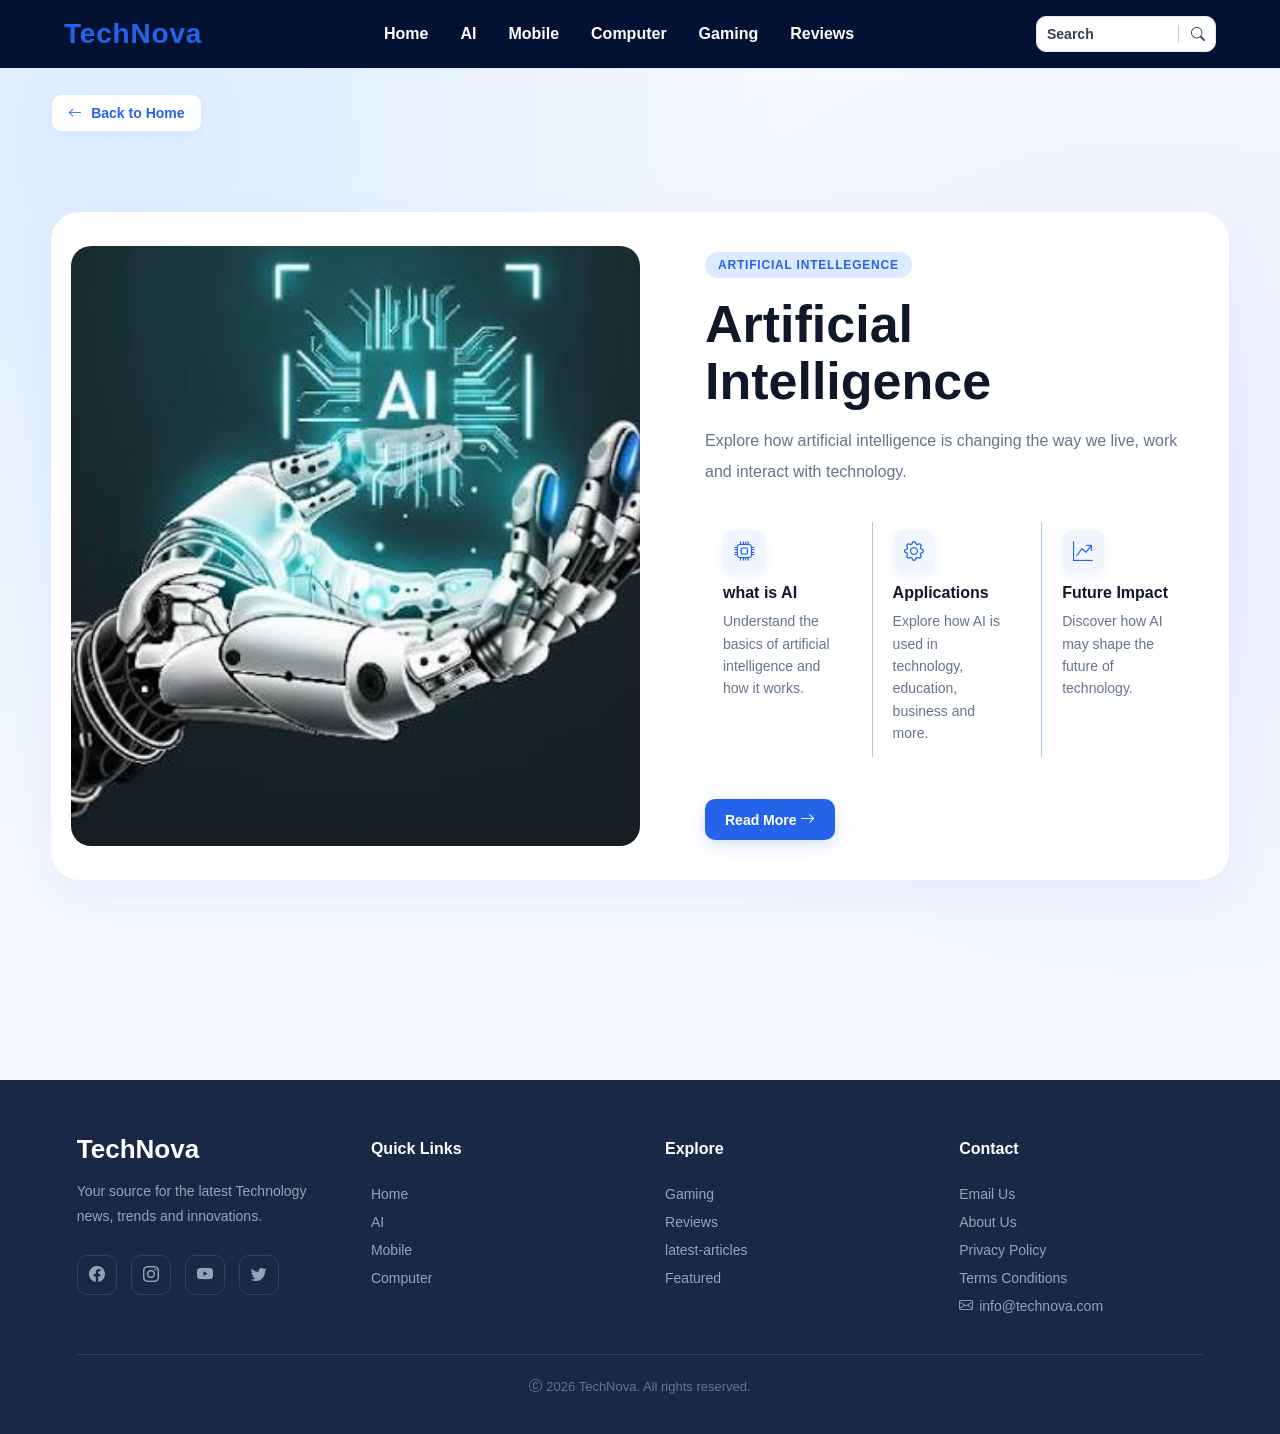
==== ai-details.html @ 4f156329 "update" ====
<!DOCTYPE html>
<html lang='en'>
<head>
    <meta charset='utf-8'>
    <meta name='viewport' content='width=device-width, initial-scale=1'>
    <title>AI TechNova</title>
    <link rel='stylesheet' href='style.css'>
    <link rel="stylesheet" href="ai-details.css">

    <link rel="stylesheet" href="https://cdn.jsdelivr.net/npm/bootstrap-icons@1.11.3/font/bootstrap-icons.min.css">
</head>
<body>

    <header>
        <div class="logo">TechNova</div>
        <nav>
            <a href="index.html">Home</a>
            <a href="ai-details.html">AI</a>
            <a href="mobile-details.html">Mobile</a>
            <a href="computer-details.html">Computer</a>
            <a href="gaming-details.html">Gaming</a>
            <a href="#">Reviews</a>
        </nav>

        <div class="header-actions">
            <button>
                <span class="search-content">
                    Search
                    <span class="search-divider"></span>
                    <i class="bi bi-search"></i>
                </span>
            </button>
            <!-- <button><i class="bi bi-search"></i><span>Search</span></button> -->

        </div>

        
    </header>

    <main>
        <a href="index.html" class="back-home"><i class="bi bi-arrow-left"></i>Back to Home</a>
        <section class="ai-detail">
            <div class="ai-detail-image">
                <img src="images/222.jpg" alt="Artificial Intelligence">

            </div>

            <div class="ai-detail-content">
                <span class="ai-detail-label">ARTIFICIAL INTELLEGENCE</span>
                <h1>Artificial Intelligence</h1>
                <p>
                    Explore how artificial intelligence is changing the way we live, work and interact with technology.
                </p>

                <div class="ai-detail-cards">
                    <!-- کارت اول -->
                    <div class="ai-info-card" data-card="ai">
                        <i class="bi bi-cpu"></i>
                        <h3>what is AI</h3>
                        <p>
                            Understand the basics of artificial intelligence and how it works.
                        </p>

                    </div>

                    <!-- کارت دوم -->
                    <div class="ai-info-card" data-card="applications">
                        <i class="bi bi-gear"></i>
                        <h3>Applications</h3>
                        <p>
                            Explore how AI is used in technology, education, business and more.
                        </p>

                        

                    </div>

                    <!-- کارت سوم -->
                    <div class="ai-info-card" data-card="future">
                        <i class="bi bi-graph-up-arrow"></i>
                        <h3>Future Impact</h3>
                        <p>
                            Discover how AI may shape the future of technology.
                        </p>

                        

                    </div>

                </div>


                <a href="#" class="ai-read-more">Read More <i class="bi bi-arrow-right"></i></a>

            </div>

        </section>

        <!-- اطلاعات عنوان های کوچک -->

                <div class="ai-card-extra-info">
                    <div class="ai-card-extra-content" data-card="ai">
                        <h2>What is AI?</h2>
                        <p>
                             Artificial Intelligence is a technology that allows computers and machines to learn from information, recognize patterns and perform tasks that normally require human intelligence.
                        </p>

                    </div>

                    <div class="ai-card-extra-content" data-card="applications">
                        <h2>Applications</h2>
                        <p>
                              Artificial Intelligence is used in many areas, including smartphones, educations, business, healthcare, transportation and entertainment.
                        </p>

                    </div>

                    <div class="ai-card-extra-content" data-card="future">
                        <h2>Future Impact</h2>
                        <p>
                              Artificial Intelligence may influence the future of technology by improving automation, decision-making, personalization and the way peaple interact with digital systems.
                        </p>

                    </div>

                    

                </div>

        <section class="ai-extra-info">
            <h2>More About Artificial Intelligence</h2>
            <p>
                Artificial Intelligence enables computers to learn from data, recognize patterns and perform tasks that normally requires human intelligence.
            </p>

            <div class="ai-extra-item">
                <h3>AI in Everyday Life</h3>
                <p>
                    Artificial Intelligence is becoming part of everyday life, from smart assistants and recommendation systems to intelligent features in modern devices.
                </p>

            </div>

            <div class="ai-extra-item">
                <h3>How AI Learns</h3>
                <p>
                    AI systems analyze data, identify patterns and improve their results through learning algorithms
                </p>

            </div>

            <div class="ai-extra-item">
                <h3>AI Technology</h3>
                <p>
                    AI is helping modern technologies become smarter, faster and more capable of adapting to users' needs.
                </p>

            </div>

        </section>
    </main>

    <!-- footer  -->
      <footer class="footer">
        <div class="footer-content">
            <div class="footer-about">
                <h3>TechNova</h3>
                <p>
                    Your source for the latest Technology news, trends and innovations.
                </p>

                <div class="footer-socials">
                    <a href="#"><i class="bi bi-facebook"></i></a>
                    <a href="#"><i class="bi bi-instagram"></i></a>
                    <a href="#"><i class="bi bi-youtube"></i></a>
                    <a href="#"><i class="bi bi-twitter"></i></a>

                </div>

            </div>

            <div class="footer-links">
                <h4>Quick Links</h4>
                <a href="#">Home</a>
                <a href="#">AI</a>
                <a href="#">Mobile</a>
                <a href="#">Computer</a>

            </div>

            <div class="footer-links">
                <h4>Explore</h4>
                <a href="#">Gaming</a>
                <a href="#">Reviews</a>
                <a href="#">latest-articles</a>
                <a href="#">Featured</a>

            </div>

            <div class="footer-links">
                <h4>Contact</h4>
                <a href="#">Email Us</a>
                <a href="#">About Us</a>
                <a href="#">Privacy Policy</a>
                <a href="#">Terms Conditions</a>
                <a href="mailto:info@technova.com"><i class="bi bi-envelope"></i>info@technova.com</a>
               
            </div>
            
        </div>

        <div class="footer-bottom">
            <p><i class="bi bi-c-circle"></i>2026 TechNova. All rights reserved.</p>

        </div>
       

      </footer>




    <script src="ai-script.js"></script>
    
</body>
</html>
---- style.css ----
body {
    background: radial-gradient(ellipse at 10% 10%, rgba(191, 219, 254, 0.45), transparent 40%), radial-gradient(ellipse at 90% 35%, rgba(221, 214, 254, 0.35), transparent 40%), #f5f9ff;
}


* {
    margin: 0;
    padding: 0;
    box-sizing: border-box;
}

header {
    width: 100%;
    padding: 16px 5%;
    display: flex;
    align-items: center;
    justify-content: space-between;
    background-color: #031232;
    border-bottom: 1px solid #e2e8f0;
}

.logo {
    font-size: 28px;
    font-weight: 800;
    letter-spacing: 0.8px;
    color: #2563eb;
}

nav {
    display: flex;
    align-items: center;
    gap: 32px;
    
}

nav a {
    text-decoration: none;
    font-size: 16px;
    font-weight: 600;
    color: #334155;
    transition: 0.3s;
    
}

body {
    font-family: Arial, sans-serif;
    
}

.logo {
    color: #2563eb;

}
nav a {
    color: #ffffff;

}
nav a:hover {
    color: #2563eb;

}


.header-actions button {
    width: 180px;
    border: 1px solid #e2e8f0;
    padding: 8px 10px;
    border-radius: 10px;
    background-color: #ffffff;
    color: #334155;
    font-size: 14px;
    font-weight: 600;
    transition: 0.3s;
}

.search-content {
    display: flex;
    align-items: center;
    gap: 12px;
    width: 100%;
    margin-left: auto;
}

.search-divider {
    width: 1px;
    height: 18px;
    background-color: #b0cdf3;
    margin-left: auto;
}


.header-actions button:hover {
    border-color: #2563eb;
    color: #2563eb;
    transform: translateY(-2px);
}
/* section 1 */
.hero {
    width: 100%;
    min-height: 700px;
    margin: 0 auto 60px;
    padding: 60px;
    display: flex;
    align-items: center;
    background-image: url(images/tech.png);
    background-size: cover;
    background-position: center;
    overflow: hidden;
    position:  relative;
    
}

.hero::before {
    content: "";
    position: absolute;
    inset: 0;
    background: rgba(0, 0, 0, 0.1)
}

.hero-content {
    position: relative;
    z-index: 2;
    max-width: 650px;

}

.hero-content h1 {
    color: #ffffff;

}
.hero-content p {
    color: #ffffff;

}
.hero-label {
    color: #0c46e5;
}
.hero-btn {
    color: #ffffff;
}

.hero-content h1 {
    font-size: 56px;
    line-height: 1.1;
    font-weight: 800;
    margin: 18px 0;
    color: #ffffff;
}

.hero-content p {
    max-width: 560px;
    font-size: 18px;
    line-height: 1.7;
    color: #ffffff;
    margin-bottom: 28px;
}

.hero-btn {
    display: inline-block;
    padding: 13px 24px;
    background-color: #2563eb;
    color: #ffffff;
    text-decoration: none;
    border-radius: 8px;
    font-size: 15px;
    font-weight: 600;
    transition: 0.3s;

}

.hero-btn:hover {
    background-color: #1d4ed8;

}

.hero {
    position: relative;
    margin-bottom: 0;

}
.hero-icons {
    position: absolute;
    inset: 0;
    pointer-events: none;
}

.hero-icon {
    position: absolute;
    width: 48px;
    height: 48px;
    display: flex;
    align-items: center;
    justify-content: center;
    border-radius: 50px;
    background-color: rgba(37, 99,235, 0.18);
    border: 1px solid rgba(255, 255,255, 0.35);
    box-shadow: 0 10px 25px rgba(37, 99, 235, 0.25), 0 0 20px rgba(37, 99, 235, 0.25);
    color: #ffffff;
    font-size: 20px;
    opacity: 0;
    transform: scale(0.5);
    transition: 0.4s ease;
}

.icon-label {
    position: absolute;
    top: 100%;
    margin-top: 6px;
    font-size: 12px;
    font-weight: 600;
    color: #ffffff;
    white-space: nowrap;
}

.hero:has(.brain-trigger:hover) .hero-icon {
    opacity: 1;
    transform: scale(1);
}

.hero:has(.brain-trigger:hover) .icon-ai {
    transform: translate(-25px, -20px) scale(1);
}

.hero.hero:has(.brain-trigger:hover) .icon-mobile {
    transform: translate(25px, -15px) scale(1);
}

.hero.hero:has(.brain-trigger:hover) .icon-computer {
    transform: translate(30px, 10px) scale(1);
}

.hero.hero:has(.brain-trigger:hover) .icon-gaming {
    transform: translate(20px, 25px) scale(1);
}

.hero.hero:has(.brain-trigger:hover) .icon-reviews {
    transform: translate(-25px, 20px) scale(1);
}


.icon-ai {
    top: 7%;
    left: 60%;
}
.icon-mobile {
    top: 8%;
    left: 87%;
}

.icon-computer {
    top: 55%;
    left: 89%;
}
.icon-gaming {
    top: 72%;
    left: 76%;
}
.icon-reviews {
    top: 50%;
    left: 60%;
}

.brain-trigger {
    position: absolute;
    width: 300px;
    height: 300px;
    top: 25%;
    left: 65%;
    transform: translate(-50%, -50%);
}
/* 
.brain-lines {
    position: absolute;
    inset: 0;
    pointer-events: none;
    z-index: 10;
}

.line {
    position: absolute;
    height: 0.5px;
    background-color: rgba(125, 211, 252, 0.9);
    transform-origin: left center;
    opacity: 0;
    transition: opacity 0.6s ease, box-shadow 0.6s ease;
    box-shadow: 0 0 4px rgba(125, 211, 252, 0.9), 0 0 10px rgba(37, 99, 235, 0.7);
}

.line-ai {
    top: 175px;
    left: 650px;
    width: 120px; 
    transform: rotate(-25deg) translateX(5px);
    box-shadow: 0 0 4px rgba(125, 211, 252, 0.9), 0 0 10px rgba(37, 99, 235, 0.6);
    background: linear-gradient(90deg, rgba(125, 211, 252, 0.3), rgba(125,211, 252, 1), rgba(125, 211, 252, 0.4));
}



.line-mobile {
    top: 230px;
    left: 700px;
    width: 90px;
    transform: rotate(-5deg);
}

.line-computer {
    top: 300px;
    left: 710px;
    width: 90px;
    transform: rotate(10deg);
}

.line-gaming {
    top: 360px;
    left: 680px;
    width: 90px;
    transform: rotate(25deg);
}

.line-reviews {
    top: 300px;
    left: 620px;
    width: 80px;
    transform: rotate(200deg);
}

.line-mobile, .line-computer, .line-gaming, .line-reviews {
    background-color: rgba(125, 211, 252, 0.9);
    box-shadow: 0 0 4px rgba(125, 211, 252, 0.9), 0 0 10px rgba(37, 99, 235, 0.6);
}

.line-ai::after {
    content: "";
    position: absolute;
    right: 0;
    top: 50%;
    width: 4px;
    height: 4px;
    box-shadow: 0 0 5px #ffffff, 0 0 12px rgba(125, 211, 252, 1);
    border-radius: 50%;
    background-color: #ffffff;
    transform: translateY(-50);
}





.hero:has(.brain-trigger:hover) .line {
    opacity: 1;
    
} */

/* .brain-connections {
    position: absolute;
    inset: 0;
    width: 100%;
    height: 100%;
    pointer-events: none;
    z-index: 9;
}

.connection-ai {
    stroke: #38bdf8;
    stroke-width: 1.5;
    opacity: 1;
    filter: drop-shadow(0 0 4px #38bdf8);
    transition: opacity 0.5s ease;

}


.hero:has(.brain-tigger:hover) .connection-ai {
    opacity: 1;
} */

@media (max-width: 768px) {
    .hero {
        width: 100%;
        min-height: 550px;
        padding: 35px 25px;
    }

    .hero-content h1 {
        font-size: 38px;

    }

    .hero-content p {
        font-size: 16px;
    }
}
/* بخش کارت های خبری */
.latest-articles {
    width: 90%;
    max-width: 1200px;
    margin: 60px auto 0;
    padding: 20px 0 60px;
}

.section-heading {
    text-align: center;
    margin-bottom: 40px;

}

.section-heading span {
    display: inline-block;
    color: #2563eb;
    font-size: 13px;
    font-weight: 700;
    letter-spacing: 2px;
    margin-bottom: 10px;
}

.section-heading h2 {
    font-size: 36px;
    font-weight: 800;
    color: #0f172a;
    margin-bottom: 12px;

}
.section-heading p {
    max-width: 600px;
    margin: 0 auto;
    color: #64748b;
    font-size: 16px;
    line-height: 1.7;
}

.articles-grid {
    display: flex;
    gap: 24px;
    flex-wrap: wrap;
    

}

.article-card {
    flex: 1 1 calc(25% - 18px);
    background: linear-gradient(145deg, #ffffff 15%, #c2d1f8 120%);
    border-radius: 16px;
    overflow: hidden;
    border: 1px solid rgba(219, 234, 254, 0.9);
    box-shadow: 0 6px 20px rgba(37, 99, 235, 0.06);
    transition: all 0.35s ease;
   
}

.article-content {
    padding: 22px;
    min-height: 230px;
    display: flex;
    flex-direction: column;
    justify-content: space-between;
}

.article-card img {
    width: 100%;
    height: 220px;
    object-fit: cover;
    display: block;
    transition: transform 0.4s ease;
}

.article-card:hover img {
    transform: scale(1.04);
}

.article-category {
    display: inline-block;
    width: fit-content;
    padding: 5px 10px;
    background-color: #eff6ff;
    color: #2563eb;
    border-radius: 6px;
    font-size: 12px;
    font-weight: 700;
    margin-bottom: 10px;
}



.article-content h3 {  
    font-size: 20px;
    line-height: 1.4;
    color: #0f172a;
    margin-bottom: 10px;
    min-height: 56px;

}



.article-content p {
    font-size: 14px;
    line-height: 1.7;
    color: #64748b;
    margin-bottom: 18px;
    min-height: 52px;
}

.read-more {
    display: inline-block;
    width: fit-content;
    padding: 11px 20px;
    background-color: #2563eb;
    color: #ffffff;
    text-decoration: none;
    border-radius: 10px;
    font-size: 14px;
    font-weight: 700;
    transition: 0.3s;
    box-shadow: 0 4px 12px rgba(37, 99, 235, 0.18);
   
}

.read-more:hover {
    color: #ffffff;
    background-color: #1d4ed8;
}

.read-more i {
    margin-left: 5px;
    transition: transform 0.3s ease;
}
.read-more:hover i {
    transform: translateX(4px);
}

.article-card:hover {
    transform: translateY(-6px);
    box-shadow: 0 12px 30px rgba(15, 23, 42, 0.08);
}

/* بخش Responcive  */
@media (max-width: 992px) {
    .article-card {
        flex: 1 1 calc(50% - 12px);
    }
}

@media (max-width: 768px) {
    .article-card {
        flex: 1 1 100%;
    }

    .article-content {
        padding: 20px;
    }
    .article-card img {
        height: 180px;
    }

    /* featured */

    
    .featured-image {
        width: 100%;
        height: 220px;
        flex: 0 0 220px;

    }
    .featured-image img {
        width: 100%;
        height: 100%;
        object-fit: cover;
    }
    .featured-content {
        width: 100%;
        flex: 0 0 100%;
        padding: 25px;
        display: block;
        min-height: auto;
        
    }
}

.featured-section {
    width: 90%;
    max-width: 1200px;
    margin: 0 auto;
    padding: 5px 0 60px;
}

.featured-card {
    width: 100%;
    display: flex;
    flex-direction: row;
    align-items: stretch;
    background: linear-gradient(145deg, #ffffff 15%, #c2d1f8 120%);
    border: 1px solid rgba(219, 234, 254, 0.9);
    border-radius: 18px;
    overflow: hidden;
    transition: 0.3s;
    box-shadow: 0 6px 20px rgba(37, 99, 235, 0.06);

}

.featured-category {
    display: inline-block;
    padding: 6px 12px;
    background-color: #eff6ff;
    color: #2563eb;
    border-radius: 6px;
    font-size: 13px;
    font-weight: 700;
    letter-spacing: 0.3px;
    margin-bottom: 4px;
}

.featured-image {
    width: 50%;
}
.featured-card img {
    width: 100%;
    height: 100%;
    object-fit: cover;
    display: block;
}

.featured-content {
    width: 50%;
    padding: 45px;
    display: flex;
    flex-direction: column;
    justify-content: center;
    align-items: flex-start;
}

.featured-content h3 {
    font-size: 32px;
    line-height: 1.4;
    color: #0f172a;
    margin: 16px 0;
    font-weight: 800;
}

.featured-content p {
    font-size: 16px;
    line-height: 1.8;
    color: #64748b;
    margin-bottom: 28px;

}

.featured-btn {
    display: inline-block;
    padding: 12px 22px;
    background-color: #2563eb;
    color: #ffffff;
    text-decoration: none;
    border-radius: 8px;
    font-size: 14px;
    font-weight: 700;
    transition: 0.3s;
}

.featured-btn:hover {
    background-color: #1d4ed8;
    transform: translateY(-2px);
}



.featured-image {
    width: 50%;

}

.featured-image img {
    width: 100%;
    height: 100%;
    object-fit: cover;
    display: block;
    border-radius: 0;
    transition: 0.4s;
}

.featured-card:hover  .featured-image img {
    transform: scale(1.03);
}

.featured-card {
    transition: 0.3s;
}

.featured-card:hover {
    transform: translateY(-5px);
    box-shadow: 0 12px 30px rgba(15, 23, 42, 0.08);
}

/* Reviews */
.reviews-section {
    width: 90%;
    max-width: 1200px;
    margin: 0 auto;
    padding: 5px 0 60px;
}

.reviews-card {
    display: flex;
    gap: 24px;
    align-items: stretch;
}

.review-card {
    flex: 1;
    background: linear-gradient(145deg, #ffffff 15%, #c2d1f8 120%);
    border: 1px solid #e2e8f0;
    border-radius: 16px;
    overflow: hidden;
    transition: 0.3s;
}

.review-image {
    width: 100%;
    height: 220px;
    overflow: hidden;
}

.review-card img {
    width: 100%;
    height: 100%;
    object-fit: cover;
    display: block;
    transition: transform 0.4s ease;
}

.review-content {
    padding: 22px;
    height: 320px;
    display: flex;
    flex-direction: column;
    position: relative;
}

.review-category {
    display: inline-block;
    width: fit-content;
    padding: 5px 10px;
    background-color: #eff6ff;
    color: #2563eb;
    border-radius: 6px;
    font-size: 12px;
    font-weight: 700;
    margin-bottom: 12px;
}

.review-content h3 {
    font-size: 22px;
    line-height: 1.4;
    color: #0f172a;
    margin-bottom: 14px;
    font-weight: 800;
}

.review-content p {
    font-size: 14px;
    line-height: 1.7;
    color: #64748b;
    margin-bottom: 20px;
}

.review-btn {
    display: inline-block;
    width: fit-content;
    padding: 11px 20px;
    background-color: #2563eb;
    color: #ffffff;
    text-decoration: none;
    border-radius: 10px;
    font-size: 14px;
    font-weight: 700;
    transition: 0.3s;
    box-shadow: 0 4px 12px rgba(37, 99, 235, 0.18);
    position: absolute;
    bottom: 10px;
    left: 22px;
}

.review-card:hover {
    transform: translateY(-6px);
    box-shadow: 0 12px 30px rgba(15, 23, 42, 0.08);
}

.review-card:hover img {
    transform: scale(1.08);
}

.review-btn:hover {
    background-color: #1d4ed8;
    transform: translateY(-2px);
    box-shadow: 0 6px 16px rgba(37, 99, 235, 0.25);
}

.review-btn i {
    margin-left: 8px;
}

.review-rating {
    display: flex;
    align-items: center;
    gap: 5px;
    position: absolute;
    bottom: 75px;
    left: 22px;
}

.review-rating i {
    color: #f59e0b;
    font-size: 16px;
}

.review-rating span {
    margin-left: 8px;
    color: #64748b;
    font-size: 14px;
    font-weight: 600;
}

/* Newsletter */
.newsletter-section {
    width: 90%;
    max-width: 1200px;
    margin: 0 auto;
    padding: 70px 40px;
    border-top: 2px solid #bfdbfe;
    position: relative;
    overflow: hidden;
    
    
}



.newsletter-content {
    background-color: #eef4ff;
    border: 1px solid #e2e8f0;
    border-radius: 18px;
    padding: 50px 40px;
    text-align: center;
    border: 1px solid #dbe7f7;
    box-shadow: 0 10px 30px rgba(37, 99, 235, 0.10);
    position: relative;
}


.newsletter-label {
    display: inline-block;
    color: #2563eb;
    font-size: 13px;
    font-weight: 700;
    letter-spacing: 1.5px;
    margin-bottom: 10px;
}

.newsletter-content h2 {
    font-size: 36px;
    line-height: 1.3;
    font-weight: 800;
    color: #0f172a;
    margin-bottom: 14px;
}

.newsletter-content p {
    max-width: 600px;
    margin: 0 auto;
    color: #64748b;
    font-size: 16px;
    line-height: 1.7;
}

.newsletter-form {
    display: flex;
    justify-content: center;
    align-items: center;
    gap: 12px;
    margin-top: 28px;
}

.newsletter-form input {
    width: 360px;
    padding: 13px 16px;
    border: 1px solid #cbd5e1;
    border-radius: 8px;
    color: #0f172a;
    font-size: 14px;
    outline: none;
}

.newsletter-form button {
    padding: 13px 22px;
    border: none;
    border-radius: 10px;
    background-color: #2563eb;
    color: #fff;
    font-size: 14px;
    font-weight: 700;
    cursor: pointer;
    transition: 0.3s;

}

.newsletter-form button:hover {
    background-color: #1d4ed8;
    transform: translateY(-2px);
}

.newsletter-form input:focus {
    border-color: #2563eb;
    box-shadow: 0 0 0 3px rgba(37, 99, 235, 0.1);
    outline: none;
}

.newsletter-content > i {
    font-size: 28px;
    color: #2563eb;
    transition: 0.3s;
    
}

.newsletter-icon {
    width: 52px;
    height: 52px;
    display: flex;
    align-items: center;
    justify-content: center;
    border-radius: 50%;
    background-color: #dbeafe;
    margin: 0 auto;
    transform: translateY(-6px);
    box-shadow: 0 6px 15px rgba(37, 99, 235, 0.12);
}

.newsletter-icon:hover {
    transform: translateY(-6px) scale(1.06);
}

.newsletter-icon i {
    font-size: 22px;
    color: #2563eb;
}




/* footer  */
.footer {
    width: 100%;
    background-color: #1a2848;
    color: #fff;
    padding: 60px 6% 40px;
    margin-top: 20px;
}

.footer-content {
    max-width: 1200px;
    margin: 0 auto;
    display: flex;
    justify-content: space-between;
    gap: 50px;
    
}

.footer-about {
    max-width: 380px;
    

}

.footer-about h3 {
    font-size: 26px;
    font-weight: 700;
    color: #fff;
    margin-bottom: 14px;
    margin-top: -6px;
}

.footer-about p {
    font-size: 14px;
    line-height: 1.8;
    color: #94a3b8;
}

.footer-links h4 {
    font-size: 16px;
    font-weight: 700;
    color: #fff;
    margin-bottom: 16px;
}

.footer-links {
    display: flex;
    flex-direction: column;
    gap: 12px;
}

.footer-links a {
    color: #94a3b8;
    text-decoration: none;
    font-size: 14px;
    transition: 0.3s;
}

.footer-links a:hover {
    color: #2563eb;
}

.footer-bottom {
    margin-top: 40px;
    padding-top: 24px;
    border-top: 1px solid #334155;
    text-align: center;
}

.footer-bottom p {
    font-size: 13px;
    color: #64748b;
}

.footer-bottom i {
    margin-right: 4px;
    font-size: 13px;
}

.footer-content > div {
    flex: 1;
}

.footer {
    margin-top: 20px;
}

.footer-socials {
    display: flex;
    gap: 14px;
    margin-top: 26px;
}

.footer-socials a {
    width: 40px;
    height: 40px;
    display: flex;
    align-items: center;
    justify-content: center;
    border: 1px solid #334155;
    border-radius: 10px;
    color: #94a3b8;
    text-decoration: none;
    transition: 0.3s;
}

.footer-socials a:hover {
    background-color: #2563eb;
    border-color: #2563eb;
    color: #fff;
    transform: translateY(-2px);
}

.footer-links a i {
    margin-right: 6px;
}
---- ai-details.css ----
body {
    background-color: #f5f9ff;
}

.ai-detail {
    width: 92%;
    max-width: 1200px;
    margin: 60px auto;
    padding: 20px;
    display: flex;
    align-items: center;
    gap: 55px;
    background-color: #ffffff;
    border-radius: 28px;
    box-shadow: 0 15px 40px rgba(37, 99, 235, 0.08);
}

.ai-detail-image {
    width: 50%;
    height: 600px;
    overflow: hidden;
    border-radius: 20px;
    opacity: 0;
    transform: translateX(-30px);
    transition: opacity 0.8s ease, transform 0.8s ease;
}

.ai-detail-image.show {
    opacity: 1;
    transform: translateX(0);
}

.ai-detail-content.show {
    opacity: 1;
    transform: translateX(0);
}

.ai-detail-image img {
    width: 100%;
    height: 100%;
    object-fit: cover;
    display: block;
    transition: transform 0.5s ease;
}

.ai-detail-image:hover img {
    transform: scale(1.06);
    filter: brightness(1.03);
}

.ai-detail-content {
    flex: 1;
    padding: 20px 10px;
    opacity: 0;
    transform: translateX(30px);
    transition: opacity 0.8s ease, transform 0.8s ease;
}

.ai-detail-label {
    display: inline-block;
    padding: 6px 13px;
    border-radius: 20px;
    background-color: #dbeafe;
    color: #2563eb;
    font-size: 12px;
    font-weight: 700;
    letter-spacing: 0.8px;
}

.ai-detail-label:hover {
    background-color: #dbeafe;
    transform: translateY(-2px);
}

.ai-detail-content h1 {
    margin-top: 18px;
    margin-bottom: 16px;
    font-size: 52px;
    line-height: 1.1;
    font-weight: 800;
    color: #0f172a;
}

.ai-detail-content > p {
    max-width: 560px;
    margin-bottom: 35px;
    font-size: 16px;
    line-height: 1.9;
    color: #64748b;
}

.ai-detail-cards {
    display: flex;
    gap: 12px;
    margin-bottom: 32px;
}
/* بخش اطلاعات  عنوان های کوچک */
.ai-card-extra-info {
    width: 92%;
    max-width: 1200px;
    margin: 30px auto 40px;
    padding: 30px;
    box-sizing: border-box;
    background-color: #ffffff;
    border-radius: 18px;
    box-shadow: 0 10px 30px rgba(37, 99, 235, 0.08);
    display: none;
    
}

.ai-card-extra-info.show {
    display: block;
}
.ai-card-extra-content h2 {
    margin-bottom: 15px;
    font-size: 26px;
    color: #0f172a;
}

.ai-card-extra-content p {
    font-size: 15px;
    line-height: 1.8;
    color: #64748b;
}

/* برای نشان دادن محتوا */
.ai-card-extra-content {
    max-height: 0;
    opacity: 0;
    overflow: hidden;
    margin-top: 0;
    transition: max-height 0.6s ease, opacity 0.4s ease, margin-top 0.5s ease;
    

}

.ai-card-extra-content.show {
    max-height: 300px;
    opacity: 1;
    margin-top: 10px;
}


.ai-info-card {
    flex: 1;
    padding: 8px 18px 12px;
    transition: transform 0.3s ease;
      
}

/* .ai-card-details {
    display: none;
    
}

.ai-card-details.show {
    display: block;
} */

.ai-info-card:hover {
    transform: translateY(-3px);
}

.ai-info-card + .ai-info-card {
    border-left: 1px solid #abc8ef;
    padding-left: 20px;
}

.ai-info-card i {
    display: flex;
    align-items: center;
    justify-content: center;
    width: 42px;
    height: 42px;
    margin-bottom: 12px;
    border-radius: 10px;
    background-color: #eff6ff;
    box-shadow: 0 4px 10px rgba(37, 99, 235, 0.08);
    font-size: 20px;
    color: #2563eb;
}

.ai-info-card:hover i {
    transform: translateY(-3px);
}

.ai-info-card h3 {
    margin-bottom: 8px;
    font-size: 16px;
    font-weight: 700;
    color: #0f172a;
}

.ai-info-card:hover h3 {
    color: #2563eb;

}

.ai-info-card p {
    font-size: 14px;
    line-height: 1.6;
    color: #64748b;
}

.ai-read-more {
    display: inline-block;
    align-items: center;
    gap: 8px;
    margin-top: 10px;
    padding: 12px 20px;
    border-radius: 10px;
    background-color: #2563eb;
    box-shadow: 0 6px 16px rgba(37, 99, 235, 0.18);
    color: #ffffff;
    text-decoration: none;
    font-size: 14px;
    font-weight: 600;
    transition:  transform 0.3s ease;
    white-space: nowrap;
}

.ai-read-more i {
    font-size: 15px;
    transition: transform 0.3s ease;
}

.ai-read-more:hover {
    background-color: #1d4ed8;
    transform: translateY(-2px);
}


.ai-read-more:hover i {
    transform: translateX(4px);
}



ai-read-more.clicked {
    transform: scale(0.96);
}

.ai-extra-info {
    width: 92%;
    max-width: 1200px;
    box-sizing: border-box;
    margin: 30px auto 60px;
    padding: 40px;
    background-color: #ffffff;
    border-radius: 20px;
    box-shadow: 0 10px 30px rgba(37, 99, 235, 0.08);
    max-height: 0;
    opacity: 0;
    overflow: hidden;
    transition: max-height 0.6s ease, opacity 0.4s ease;
    
}



.ai-extra-item {
    margin-top: 24px;
    padding-top: 25px;
    border-top: 1px solid #e2e8f0;
    opacity: 0;
    transform: translateY(15px);
    transition: opacity 0.5s ease, transform 0.5s ease;
}

.ai-extra-item.show {
    opacity: 1;
    transform: translateY(0);
}

.ai-extra-item h3 {
    margin-bottom: 10px;
    font-size: 18px;
    font-weight: 700;
    color: #0f172a;
}

.ai-extra-item p {
    margin: 0;
    font-size: 14px;
    line-height: 1.7;
    color: #64748b;
}

.ai-extra-info h2 {
    margin-bottom: 14px;
    font-size: 28px;
    font-weight: 750;
    color: #0f172a;
}


.ai-extra-info p {
    max-width: 720px;
    font-size: 15px;
    line-height: 1.8;
    color: #64748b;
}

.ai-extra-info.show {
    max-height: 500px;
    opacity: 1;
    width: 92%;
}


/* گزینه برگشت */
.back-home {
    display: inline-flex;
    align-items: center;
    justify-content: center;
    gap: 9px;
    margin: 25px 4% 20px;
    padding: 10px 16px;
    color: #2563eb;
    background-color: #ffffff;
    border: 1px solid #dbeafe;
    border-radius: 10px;
    text-decoration: none;
    font-size: 14px;
    font-weight: 600;
    box-shadow: 0 3px 10px rgba(37, 99, 235, 0.05);
    transition: background-color 0.3s ease, color 0.3s ease, border-color 0.3s ease, box-shadow 0.3s, transform 0.3s ease;
}

.back-home:hover {
    color: #1d4ed8;
    background-color: #eff6ff;
    border-color: #bfdbfe;
    box-shadow: 0 5px 14px rgba(37, 99, 235, 0.12);
    transform: translateX(-3px);
}
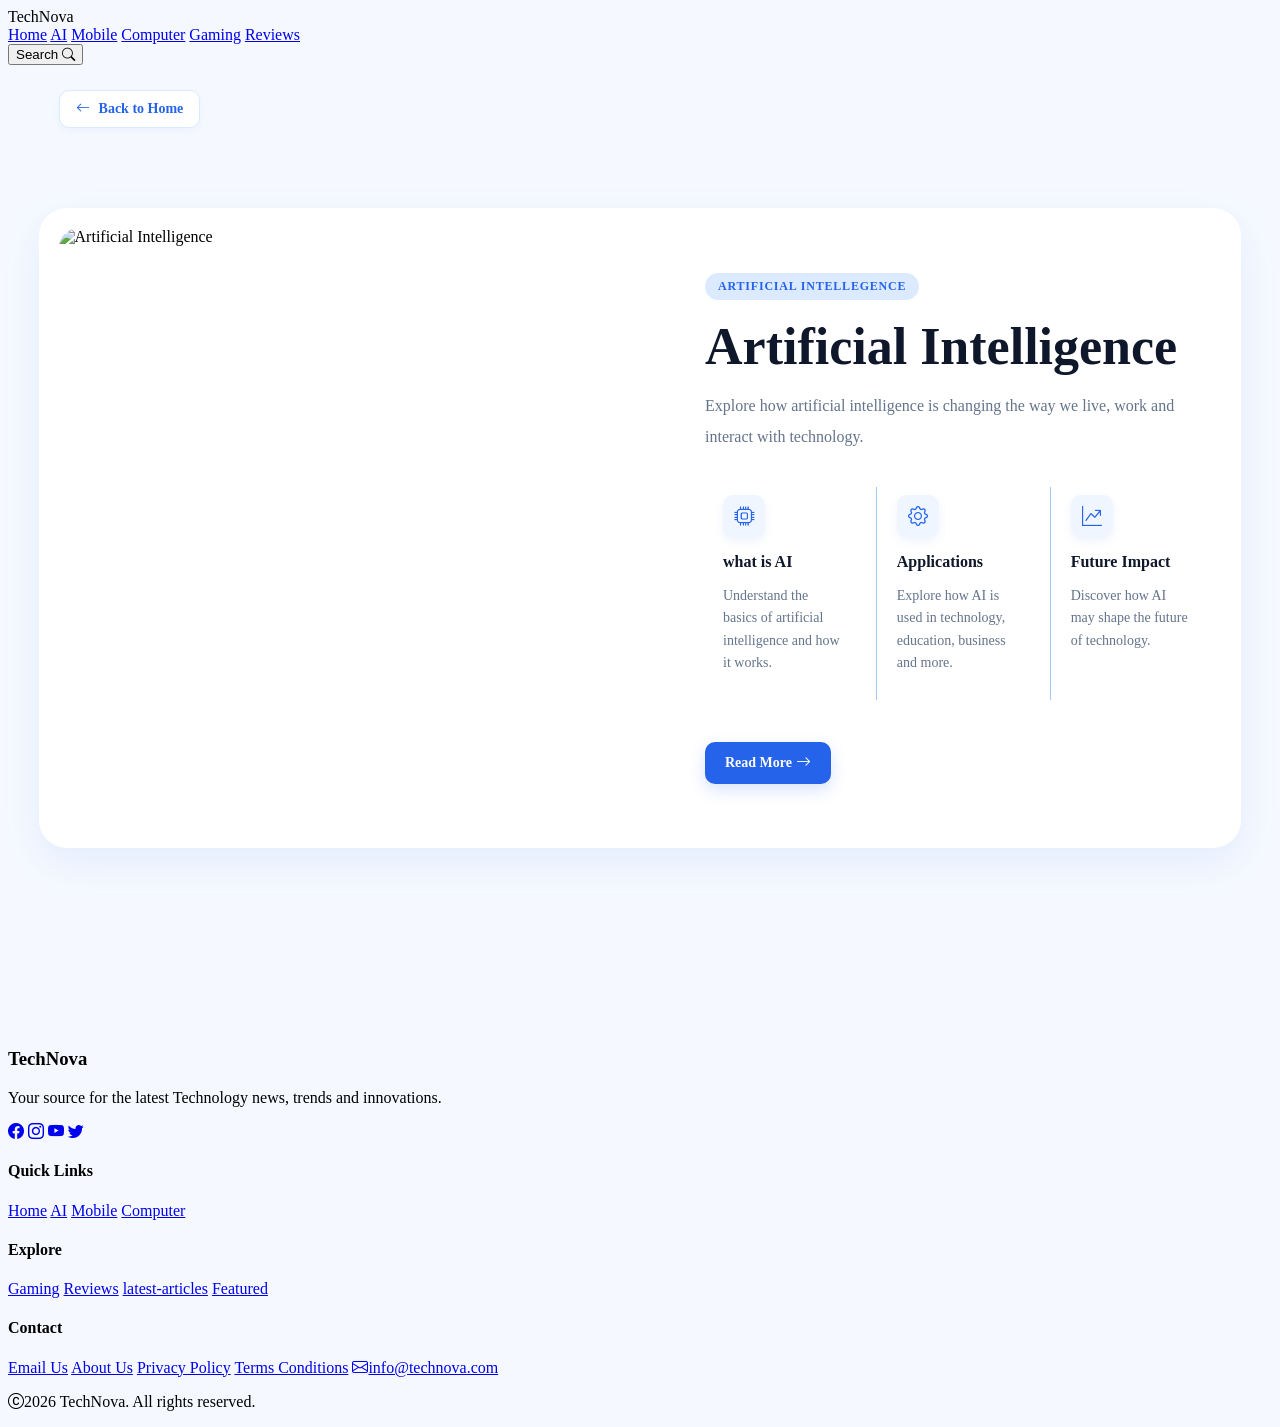
==== commit f10c69e5: "update" ====
--- a/ai-details.html
+++ b/ai-details.html
@@ -4,8 +4,8 @@
     <meta charset='utf-8'>
     <meta name='viewport' content='width=device-width, initial-scale=1'>
     <title>AI TechNova</title>
-    <link rel='stylesheet' href='style.css'>
-    <link rel="stylesheet" href="ai-details.css">
+    <link rel='stylesheet' href='css/style.css'>
+    <link rel="stylesheet" href="css/ai-details.css">
 
     <link rel="stylesheet" href="https://cdn.jsdelivr.net/npm/bootstrap-icons@1.11.3/font/bootstrap-icons.min.css">
 </head>
@@ -41,7 +41,7 @@
         <a href="index.html" class="back-home"><i class="bi bi-arrow-left"></i>Back to Home</a>
         <section class="ai-detail">
             <div class="ai-detail-image">
-                <img src="images/222.jpg" alt="Artificial Intelligence">
+                <img src="images/ai/222.jpg" alt="Artificial Intelligence">
 
             </div>
 
@@ -220,7 +220,7 @@
 
 
 
-    <script src="ai-script.js"></script>
+    <script src="js/ai-script.js"></script>
     
 </body>
 </html>
--- a/css/ai-details.css
+++ b/css/ai-details.css
@@ -0,0 +1,338 @@
+body {
+    background-color: #f5f9ff;
+}
+
+.ai-detail {
+    width: 92%;
+    max-width: 1200px;
+    margin: 60px auto;
+    padding: 20px;
+    display: flex;
+    align-items: center;
+    gap: 55px;
+    background-color: #ffffff;
+    border-radius: 28px;
+    box-shadow: 0 15px 40px rgba(37, 99, 235, 0.08);
+}
+
+.ai-detail-image {
+    width: 50%;
+    height: 600px;
+    overflow: hidden;
+    border-radius: 20px;
+    opacity: 0;
+    transform: translateX(-30px);
+    transition: opacity 0.8s ease, transform 0.8s ease;
+}
+
+.ai-detail-image.show {
+    opacity: 1;
+    transform: translateX(0);
+}
+
+.ai-detail-content.show {
+    opacity: 1;
+    transform: translateX(0);
+}
+
+.ai-detail-image img {
+    width: 100%;
+    height: 100%;
+    object-fit: cover;
+    display: block;
+    transition: transform 0.5s ease;
+}
+
+.ai-detail-image:hover img {
+    transform: scale(1.06);
+    filter: brightness(1.03);
+}
+
+.ai-detail-content {
+    flex: 1;
+    padding: 20px 10px;
+    opacity: 0;
+    transform: translateX(30px);
+    transition: opacity 0.8s ease, transform 0.8s ease;
+}
+
+.ai-detail-label {
+    display: inline-block;
+    padding: 6px 13px;
+    border-radius: 20px;
+    background-color: #dbeafe;
+    color: #2563eb;
+    font-size: 12px;
+    font-weight: 700;
+    letter-spacing: 0.8px;
+}
+
+.ai-detail-label:hover {
+    background-color: #dbeafe;
+    transform: translateY(-2px);
+}
+
+.ai-detail-content h1 {
+    margin-top: 18px;
+    margin-bottom: 16px;
+    font-size: 52px;
+    line-height: 1.1;
+    font-weight: 800;
+    color: #0f172a;
+}
+
+.ai-detail-content > p {
+    max-width: 560px;
+    margin-bottom: 35px;
+    font-size: 16px;
+    line-height: 1.9;
+    color: #64748b;
+}
+
+.ai-detail-cards {
+    display: flex;
+    gap: 12px;
+    margin-bottom: 32px;
+}
+/* بخش اطلاعات  عنوان های کوچک */
+.ai-card-extra-info {
+    width: 92%;
+    max-width: 1200px;
+    margin: 30px auto 40px;
+    padding: 30px;
+    box-sizing: border-box;
+    background-color: #ffffff;
+    border-radius: 18px;
+    box-shadow: 0 10px 30px rgba(37, 99, 235, 0.08);
+    display: none;
+    
+}
+
+.ai-card-extra-info.show {
+    display: block;
+}
+.ai-card-extra-content h2 {
+    margin-bottom: 15px;
+    font-size: 26px;
+    color: #0f172a;
+}
+
+.ai-card-extra-content p {
+    font-size: 15px;
+    line-height: 1.8;
+    color: #64748b;
+}
+
+/* برای نشان دادن محتوا */
+.ai-card-extra-content {
+    max-height: 0;
+    opacity: 0;
+    overflow: hidden;
+    margin-top: 0;
+    transition: max-height 0.6s ease, opacity 0.4s ease, margin-top 0.5s ease;
+    
+
+}
+
+.ai-card-extra-content.show {
+    max-height: 300px;
+    opacity: 1;
+    margin-top: 10px;
+}
+
+
+.ai-info-card {
+    flex: 1;
+    padding: 8px 18px 12px;
+    transition: transform 0.3s ease;
+      
+}
+
+/* .ai-card-details {
+    display: none;
+    
+}
+
+.ai-card-details.show {
+    display: block;
+} */
+
+.ai-info-card:hover {
+    transform: translateY(-3px);
+}
+
+.ai-info-card + .ai-info-card {
+    border-left: 1px solid #abc8ef;
+    padding-left: 20px;
+}
+
+.ai-info-card i {
+    display: flex;
+    align-items: center;
+    justify-content: center;
+    width: 42px;
+    height: 42px;
+    margin-bottom: 12px;
+    border-radius: 10px;
+    background-color: #eff6ff;
+    box-shadow: 0 4px 10px rgba(37, 99, 235, 0.08);
+    font-size: 20px;
+    color: #2563eb;
+}
+
+.ai-info-card:hover i {
+    transform: translateY(-3px);
+}
+
+.ai-info-card h3 {
+    margin-bottom: 8px;
+    font-size: 16px;
+    font-weight: 700;
+    color: #0f172a;
+}
+
+.ai-info-card:hover h3 {
+    color: #2563eb;
+
+}
+
+.ai-info-card p {
+    font-size: 14px;
+    line-height: 1.6;
+    color: #64748b;
+}
+
+.ai-read-more {
+    display: inline-block;
+    align-items: center;
+    gap: 8px;
+    margin-top: 10px;
+    padding: 12px 20px;
+    border-radius: 10px;
+    background-color: #2563eb;
+    box-shadow: 0 6px 16px rgba(37, 99, 235, 0.18);
+    color: #ffffff;
+    text-decoration: none;
+    font-size: 14px;
+    font-weight: 600;
+    transition:  transform 0.3s ease;
+    white-space: nowrap;
+}
+
+.ai-read-more i {
+    font-size: 15px;
+    transition: transform 0.3s ease;
+}
+
+.ai-read-more:hover {
+    background-color: #1d4ed8;
+    transform: translateY(-2px);
+}
+
+
+.ai-read-more:hover i {
+    transform: translateX(4px);
+}
+
+
+
+ai-read-more.clicked {
+    transform: scale(0.96);
+}
+
+.ai-extra-info {
+    width: 92%;
+    max-width: 1200px;
+    box-sizing: border-box;
+    margin: 30px auto 60px;
+    padding: 40px;
+    background-color: #ffffff;
+    border-radius: 20px;
+    box-shadow: 0 10px 30px rgba(37, 99, 235, 0.08);
+    max-height: 0;
+    opacity: 0;
+    overflow: hidden;
+    transition: max-height 0.6s ease, opacity 0.4s ease;
+    
+}
+
+
+
+.ai-extra-item {
+    margin-top: 24px;
+    padding-top: 25px;
+    border-top: 1px solid #e2e8f0;
+    opacity: 0;
+    transform: translateY(15px);
+    transition: opacity 0.5s ease, transform 0.5s ease;
+}
+
+.ai-extra-item.show {
+    opacity: 1;
+    transform: translateY(0);
+}
+
+.ai-extra-item h3 {
+    margin-bottom: 10px;
+    font-size: 18px;
+    font-weight: 700;
+    color: #0f172a;
+}
+
+.ai-extra-item p {
+    margin: 0;
+    font-size: 14px;
+    line-height: 1.7;
+    color: #64748b;
+}
+
+.ai-extra-info h2 {
+    margin-bottom: 14px;
+    font-size: 28px;
+    font-weight: 750;
+    color: #0f172a;
+}
+
+
+.ai-extra-info p {
+    max-width: 720px;
+    font-size: 15px;
+    line-height: 1.8;
+    color: #64748b;
+}
+
+.ai-extra-info.show {
+    max-height: 500px;
+    opacity: 1;
+    width: 92%;
+}
+
+
+/* گزینه برگشت */
+.back-home {
+    display: inline-flex;
+    align-items: center;
+    justify-content: center;
+    gap: 9px;
+    margin: 25px 4% 20px;
+    padding: 10px 16px;
+    color: #2563eb;
+    background-color: #ffffff;
+    border: 1px solid #dbeafe;
+    border-radius: 10px;
+    text-decoration: none;
+    font-size: 14px;
+    font-weight: 600;
+    box-shadow: 0 3px 10px rgba(37, 99, 235, 0.05);
+    transition: background-color 0.3s ease, color 0.3s ease, border-color 0.3s ease, box-shadow 0.3s, transform 0.3s ease;
+}
+
+.back-home:hover {
+    color: #1d4ed8;
+    background-color: #eff6ff;
+    border-color: #bfdbfe;
+    box-shadow: 0 5px 14px rgba(37, 99, 235, 0.12);
+    transform: translateX(-3px);
+}
+
+
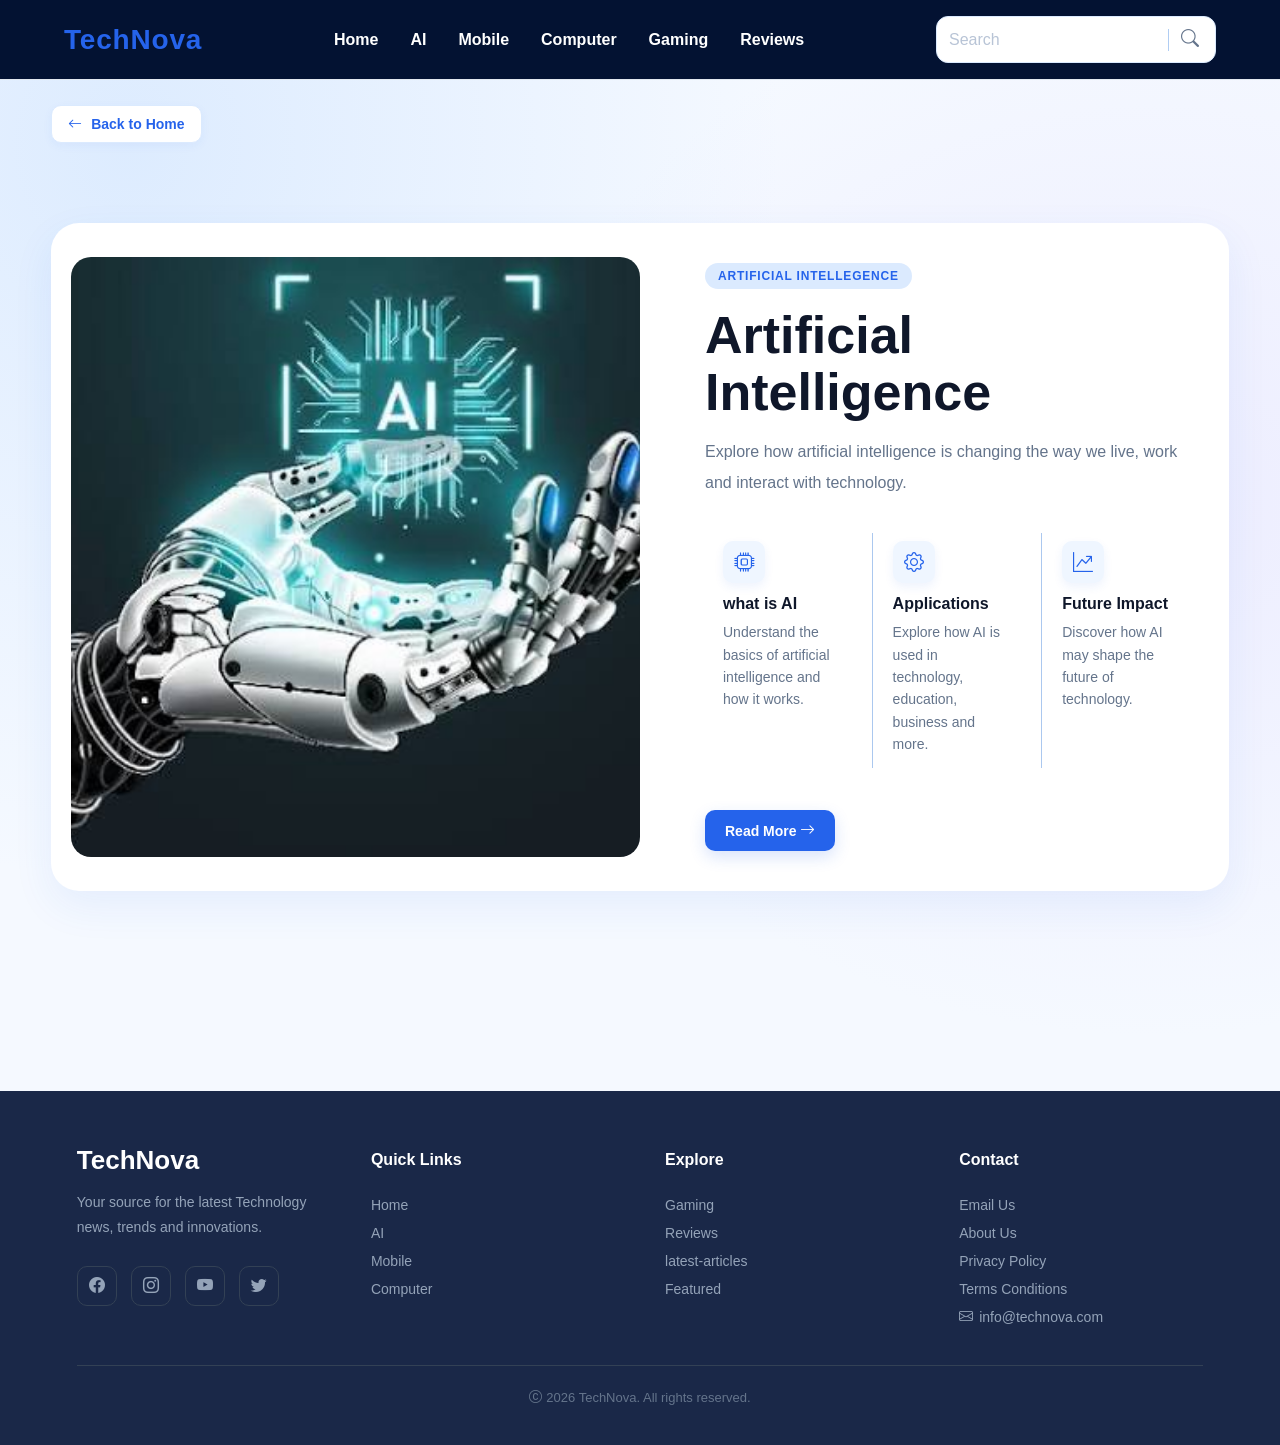
==== commit 368cb89e: "update" ====
--- a/ai-details.html
+++ b/ai-details.html
@@ -23,15 +23,17 @@
         </nav>
 
         <div class="header-actions">
-            <button>
-                <span class="search-content">
-                    Search
-                    <span class="search-divider"></span>
+            <div class="search-content">
+                <input type="search" id="searchInput" placeholder="Search" aria-label="Search technology">
+                <span class="search-divider"></span>
+                <button id="searchToggle" type="button" aria-label="Start search">
                     <i class="bi bi-search"></i>
-                </span>
-            </button>
-            <!-- <button><i class="bi bi-search"></i><span>Search</span></button> -->
-
+
+                </button>
+
+            </div>
+            <div id="searchResults"></div>
+            
         </div>
 
         
@@ -221,6 +223,7 @@
 
 
     <script src="js/ai-script.js"></script>
+    <script src="js/search.js"></script>
     
 </body>
 </html>
--- a/css/style.css
+++ b/css/style.css
@@ -0,0 +1,1124 @@
+body {
+    background: radial-gradient(ellipse at 10% 10%, rgba(191, 219, 254, 0.45), transparent 40%), radial-gradient(ellipse at 90% 35%, rgba(221, 214, 254, 0.35), transparent 40%), #f5f9ff;
+}
+
+
+* {
+    margin: 0;
+    padding: 0;
+    box-sizing: border-box;
+}
+
+header {
+    width: 100%;
+    padding: 16px 5%;
+    display: flex;
+    align-items: center;
+    justify-content: space-between;
+    background-color: #031232;
+    border-bottom: 1px solid #e2e8f0;
+}
+
+.logo {
+    font-size: 28px;
+    font-weight: 800;
+    letter-spacing: 0.8px;
+    color: #2563eb;
+}
+
+nav {
+    display: flex;
+    align-items: center;
+    gap: 32px;
+    
+}
+
+nav a {
+    text-decoration: none;
+    font-size: 16px;
+    font-weight: 600;
+    color: #334155;
+    transition: 0.3s;
+    
+}
+
+body {
+    font-family: Arial, sans-serif;
+    
+}
+
+.logo {
+    color: #2563eb;
+
+}
+nav a {
+    color: #ffffff;
+
+}
+nav a:hover {
+    color: #2563eb;
+
+}
+
+
+.header-actions button {
+    display: flex;
+    align-items: center;
+    justify-content: center;
+    width: auto;
+    border: none;
+    background: transparent;
+    cursor: pointer;
+    padding: 4px;
+    margin: 0;
+    flex-shrink: 0;
+    border-radius: 10px;
+    /* background-color: #ffffff; */
+    color: #334155;
+    font-size: 18px;
+    /* font-weight: 600;
+    transition: 0.3s; */
+}
+
+.search-content {
+    display: flex;
+    align-items: center;
+    gap: 0;
+    width: 100%;
+    
+}
+
+.search-content input {
+    flex: 1;
+    width: 0;
+    min-width: 0;
+    border: none;
+    outline: none;
+    background: transparent;
+    color: #1e293b;
+    margin: 0;
+    
+    font-size: 16px;
+}
+
+.search-content input::placeholder {
+    color: #b8c4d6;
+}
+
+.search-content button {
+    display: flex;
+    align-items: center;
+    justify-content: center;
+    width: auto;
+    border: none;
+    background: transparent;
+    color: #64748b;
+    cursor: pointer;
+    padding: 4px;
+    margin: 0;
+    flex-shrink: 0;
+    font-size: 18px;
+}
+
+.search-divider {
+    display: block;
+    width: 1px;
+    height: 22px;
+    background-color: #b0cdf3;
+    margin: 0 8px;
+    
+    flex-shrink: 0;
+}
+
+.header-actions {
+    width: 280px;
+    background: #ffffff;
+    border: 1px solid #dbeafe;
+    border-radius: 12px;
+    padding: 8px 12px;
+    box-sizing: border-box;
+
+}
+
+.search-content input {
+    color: #1e293b;
+}
+
+
+
+.header-actions button:hover {
+    border-color: #2563eb;
+    color: #2563eb;
+    transform: translateY(-2px);
+}
+/* section 1 */
+.hero {
+    width: 100%;
+    min-height: 700px;
+    margin: 0 auto 60px;
+    padding: 60px;
+    display: flex;
+    align-items: center;
+    background-image: url(../images/tech.png);
+    background-size: cover;
+    background-position: center;
+    overflow: hidden;
+    position:  relative;
+    
+}
+
+.hero::before {
+    content: "";
+    position: absolute;
+    inset: 0;
+    background: rgba(0, 0, 0, 0.1)
+}
+
+.hero-content {
+    position: relative;
+    z-index: 2;
+    max-width: 650px;
+
+}
+
+.hero-content h1 {
+    color: #ffffff;
+
+}
+.hero-content p {
+    color: #ffffff;
+
+}
+.hero-label {
+    color: #0c46e5;
+}
+.hero-btn {
+    color: #ffffff;
+}
+
+.hero-content h1 {
+    font-size: 56px;
+    line-height: 1.1;
+    font-weight: 800;
+    margin: 18px 0;
+    color: #ffffff;
+}
+
+.hero-content p {
+    max-width: 560px;
+    font-size: 18px;
+    line-height: 1.7;
+    color: #ffffff;
+    margin-bottom: 28px;
+}
+
+.hero-btn {
+    display: inline-block;
+    padding: 13px 24px;
+    background-color: #2563eb;
+    color: #ffffff;
+    text-decoration: none;
+    border-radius: 8px;
+    font-size: 15px;
+    font-weight: 600;
+    transition: 0.3s;
+
+}
+
+.hero-btn:hover {
+    background-color: #1d4ed8;
+
+}
+
+.hero {
+    position: relative;
+    margin-bottom: 0;
+
+}
+.hero-icons {
+    position: absolute;
+    inset: 0;
+    pointer-events: none;
+}
+
+.hero-icon {
+    position: absolute;
+    width: 48px;
+    height: 48px;
+    display: flex;
+    align-items: center;
+    justify-content: center;
+    border-radius: 50px;
+    background-color: rgba(37, 99,235, 0.18);
+    border: 1px solid rgba(255, 255,255, 0.35);
+    box-shadow: 0 10px 25px rgba(37, 99, 235, 0.25), 0 0 20px rgba(37, 99, 235, 0.25);
+    color: #ffffff;
+    font-size: 20px;
+    opacity: 0;
+    transform: scale(0.5);
+    transition: 0.4s ease;
+}
+
+.icon-label {
+    position: absolute;
+    top: 100%;
+    margin-top: 6px;
+    font-size: 12px;
+    font-weight: 600;
+    color: #ffffff;
+    white-space: nowrap;
+}
+
+.hero:has(.brain-trigger:hover) .hero-icon {
+    opacity: 1;
+    transform: scale(1);
+}
+
+.hero:has(.brain-trigger:hover) .icon-ai {
+    transform: translate(-25px, -20px) scale(1);
+}
+
+.hero.hero:has(.brain-trigger:hover) .icon-mobile {
+    transform: translate(25px, -15px) scale(1);
+}
+
+.hero.hero:has(.brain-trigger:hover) .icon-computer {
+    transform: translate(30px, 10px) scale(1);
+}
+
+.hero.hero:has(.brain-trigger:hover) .icon-gaming {
+    transform: translate(20px, 25px) scale(1);
+}
+
+.hero.hero:has(.brain-trigger:hover) .icon-reviews {
+    transform: translate(-25px, 20px) scale(1);
+}
+
+
+.icon-ai {
+    top: 7%;
+    left: 60%;
+}
+.icon-mobile {
+    top: 8%;
+    left: 87%;
+}
+
+.icon-computer {
+    top: 55%;
+    left: 89%;
+}
+.icon-gaming {
+    top: 72%;
+    left: 76%;
+}
+.icon-reviews {
+    top: 50%;
+    left: 60%;
+}
+
+.brain-trigger {
+    position: absolute;
+    width: 300px;
+    height: 300px;
+    top: 25%;
+    left: 65%;
+    transform: translate(-50%, -50%);
+}
+/* 
+.brain-lines {
+    position: absolute;
+    inset: 0;
+    pointer-events: none;
+    z-index: 10;
+}
+
+.line {
+    position: absolute;
+    height: 0.5px;
+    background-color: rgba(125, 211, 252, 0.9);
+    transform-origin: left center;
+    opacity: 0;
+    transition: opacity 0.6s ease, box-shadow 0.6s ease;
+    box-shadow: 0 0 4px rgba(125, 211, 252, 0.9), 0 0 10px rgba(37, 99, 235, 0.7);
+}
+
+.line-ai {
+    top: 175px;
+    left: 650px;
+    width: 120px; 
+    transform: rotate(-25deg) translateX(5px);
+    box-shadow: 0 0 4px rgba(125, 211, 252, 0.9), 0 0 10px rgba(37, 99, 235, 0.6);
+    background: linear-gradient(90deg, rgba(125, 211, 252, 0.3), rgba(125,211, 252, 1), rgba(125, 211, 252, 0.4));
+}
+
+
+
+.line-mobile {
+    top: 230px;
+    left: 700px;
+    width: 90px;
+    transform: rotate(-5deg);
+}
+
+.line-computer {
+    top: 300px;
+    left: 710px;
+    width: 90px;
+    transform: rotate(10deg);
+}
+
+.line-gaming {
+    top: 360px;
+    left: 680px;
+    width: 90px;
+    transform: rotate(25deg);
+}
+
+.line-reviews {
+    top: 300px;
+    left: 620px;
+    width: 80px;
+    transform: rotate(200deg);
+}
+
+.line-mobile, .line-computer, .line-gaming, .line-reviews {
+    background-color: rgba(125, 211, 252, 0.9);
+    box-shadow: 0 0 4px rgba(125, 211, 252, 0.9), 0 0 10px rgba(37, 99, 235, 0.6);
+}
+
+.line-ai::after {
+    content: "";
+    position: absolute;
+    right: 0;
+    top: 50%;
+    width: 4px;
+    height: 4px;
+    box-shadow: 0 0 5px #ffffff, 0 0 12px rgba(125, 211, 252, 1);
+    border-radius: 50%;
+    background-color: #ffffff;
+    transform: translateY(-50);
+}
+
+
+
+
+
+.hero:has(.brain-trigger:hover) .line {
+    opacity: 1;
+    
+} */
+
+/* .brain-connections {
+    position: absolute;
+    inset: 0;
+    width: 100%;
+    height: 100%;
+    pointer-events: none;
+    z-index: 9;
+}
+
+.connection-ai {
+    stroke: #38bdf8;
+    stroke-width: 1.5;
+    opacity: 1;
+    filter: drop-shadow(0 0 4px #38bdf8);
+    transition: opacity 0.5s ease;
+
+}
+
+
+.hero:has(.brain-tigger:hover) .connection-ai {
+    opacity: 1;
+} */
+
+@media (max-width: 768px) {
+    .hero {
+        width: 100%;
+        min-height: 550px;
+        padding: 35px 25px;
+    }
+
+    .hero-content h1 {
+        font-size: 38px;
+
+    }
+
+    .hero-content p {
+        font-size: 16px;
+    }
+}
+/* بخش کارت های خبری */
+.latest-articles {
+    width: 90%;
+    max-width: 1200px;
+    margin: 60px auto 0;
+    padding: 20px 0 60px;
+}
+
+.section-heading {
+    text-align: center;
+    margin-bottom: 40px;
+
+}
+
+.section-heading span {
+    display: inline-block;
+    color: #2563eb;
+    font-size: 13px;
+    font-weight: 700;
+    letter-spacing: 2px;
+    margin-bottom: 10px;
+}
+
+.section-heading h2 {
+    font-size: 36px;
+    font-weight: 800;
+    color: #0f172a;
+    margin-bottom: 12px;
+
+}
+.section-heading p {
+    max-width: 600px;
+    margin: 0 auto;
+    color: #64748b;
+    font-size: 16px;
+    line-height: 1.7;
+}
+
+.articles-grid {
+    display: flex;
+    gap: 24px;
+    flex-wrap: wrap;
+    
+
+}
+
+.article-card {
+    flex: 1 1 calc(25% - 18px);
+    background: linear-gradient(145deg, #ffffff 15%, #c2d1f8 120%);
+    border-radius: 16px;
+    overflow: hidden;
+    border: 1px solid rgba(219, 234, 254, 0.9);
+    box-shadow: 0 6px 20px rgba(37, 99, 235, 0.06);
+    transition: all 0.35s ease;
+   
+}
+
+.article-content {
+    padding: 22px;
+    min-height: 230px;
+    display: flex;
+    flex-direction: column;
+    justify-content: space-between;
+}
+
+.article-card img {
+    width: 100%;
+    height: 220px;
+    object-fit: cover;
+    display: block;
+    transition: transform 0.4s ease;
+}
+
+.article-card:hover img {
+    transform: scale(1.04);
+}
+
+.article-category {
+    display: inline-block;
+    width: fit-content;
+    padding: 5px 10px;
+    background-color: #eff6ff;
+    color: #2563eb;
+    border-radius: 6px;
+    font-size: 12px;
+    font-weight: 700;
+    margin-bottom: 10px;
+}
+
+
+
+.article-content h3 {  
+    font-size: 20px;
+    line-height: 1.4;
+    color: #0f172a;
+    margin-bottom: 10px;
+    min-height: 56px;
+
+}
+
+
+
+.article-content p {
+    font-size: 14px;
+    line-height: 1.7;
+    color: #64748b;
+    margin-bottom: 18px;
+    min-height: 52px;
+}
+
+.read-more {
+    display: inline-block;
+    width: fit-content;
+    padding: 11px 20px;
+    background-color: #2563eb;
+    color: #ffffff;
+    text-decoration: none;
+    border-radius: 10px;
+    font-size: 14px;
+    font-weight: 700;
+    transition: 0.3s;
+    box-shadow: 0 4px 12px rgba(37, 99, 235, 0.18);
+   
+}
+
+.read-more:hover {
+    color: #ffffff;
+    background-color: #1d4ed8;
+}
+
+.read-more i {
+    margin-left: 5px;
+    transition: transform 0.3s ease;
+}
+.read-more:hover i {
+    transform: translateX(4px);
+}
+
+.article-card:hover {
+    transform: translateY(-6px);
+    box-shadow: 0 12px 30px rgba(15, 23, 42, 0.08);
+}
+
+/* بخش Responcive  */
+@media (max-width: 992px) {
+    .article-card {
+        flex: 1 1 calc(50% - 12px);
+    }
+}
+
+@media (max-width: 768px) {
+    .article-card {
+        flex: 1 1 100%;
+    }
+
+    .article-content {
+        padding: 20px;
+    }
+    .article-card img {
+        height: 180px;
+    }
+
+    /* featured */
+
+    
+    .featured-image {
+        width: 100%;
+        height: 220px;
+        flex: 0 0 220px;
+
+    }
+    .featured-image img {
+        width: 100%;
+        height: 100%;
+        object-fit: cover;
+    }
+    .featured-content {
+        width: 100%;
+        flex: 0 0 100%;
+        padding: 25px;
+        display: block;
+        min-height: auto;
+        
+    }
+}
+
+.featured-section {
+    width: 90%;
+    max-width: 1200px;
+    margin: 0 auto;
+    padding: 5px 0 60px;
+}
+
+.featured-card {
+    width: 100%;
+    display: flex;
+    flex-direction: row;
+    align-items: stretch;
+    background: linear-gradient(145deg, #ffffff 15%, #c2d1f8 120%);
+    border: 1px solid rgba(219, 234, 254, 0.9);
+    border-radius: 18px;
+    overflow: hidden;
+    transition: 0.3s;
+    box-shadow: 0 6px 20px rgba(37, 99, 235, 0.06);
+
+}
+
+.featured-category {
+    display: inline-block;
+    padding: 6px 12px;
+    background-color: #eff6ff;
+    color: #2563eb;
+    border-radius: 6px;
+    font-size: 13px;
+    font-weight: 700;
+    letter-spacing: 0.3px;
+    margin-bottom: 4px;
+}
+
+.featured-image {
+    width: 50%;
+}
+.featured-card img {
+    width: 100%;
+    height: 100%;
+    object-fit: cover;
+    display: block;
+}
+
+.featured-content {
+    width: 50%;
+    padding: 45px;
+    display: flex;
+    flex-direction: column;
+    justify-content: center;
+    align-items: flex-start;
+}
+
+.featured-content h3 {
+    font-size: 32px;
+    line-height: 1.4;
+    color: #0f172a;
+    margin: 16px 0;
+    font-weight: 800;
+}
+
+.featured-content p {
+    font-size: 16px;
+    line-height: 1.8;
+    color: #64748b;
+    margin-bottom: 28px;
+
+}
+
+.featured-btn {
+    display: inline-block;
+    padding: 12px 22px;
+    background-color: #2563eb;
+    color: #ffffff;
+    text-decoration: none;
+    border-radius: 8px;
+    font-size: 14px;
+    font-weight: 700;
+    transition: 0.3s;
+}
+
+.featured-btn:hover {
+    background-color: #1d4ed8;
+    transform: translateY(-2px);
+}
+
+
+
+.featured-image {
+    width: 50%;
+
+}
+
+.featured-image img {
+    width: 100%;
+    height: 100%;
+    object-fit: cover;
+    display: block;
+    border-radius: 0;
+    transition: 0.4s;
+}
+
+.featured-card:hover  .featured-image img {
+    transform: scale(1.03);
+}
+
+.featured-card {
+    transition: 0.3s;
+}
+
+.featured-card:hover {
+    transform: translateY(-5px);
+    box-shadow: 0 12px 30px rgba(15, 23, 42, 0.08);
+}
+
+/* Reviews */
+.reviews-section {
+    width: 90%;
+    max-width: 1200px;
+    margin: 0 auto;
+    padding: 5px 0 60px;
+}
+
+.reviews-card {
+    display: flex;
+    gap: 24px;
+    align-items: stretch;
+}
+
+.review-card {
+    flex: 1;
+    background: linear-gradient(145deg, #ffffff 15%, #c2d1f8 120%);
+    border: 1px solid #e2e8f0;
+    border-radius: 16px;
+    overflow: hidden;
+    transition: 0.3s;
+}
+
+.review-image {
+    width: 100%;
+    height: 220px;
+    overflow: hidden;
+}
+
+.review-card img {
+    width: 100%;
+    height: 100%;
+    object-fit: cover;
+    display: block;
+    transition: transform 0.4s ease;
+}
+
+.review-content {
+    padding: 22px;
+    height: 320px;
+    display: flex;
+    flex-direction: column;
+    position: relative;
+}
+
+.review-category {
+    display: inline-block;
+    width: fit-content;
+    padding: 5px 10px;
+    background-color: #eff6ff;
+    color: #2563eb;
+    border-radius: 6px;
+    font-size: 12px;
+    font-weight: 700;
+    margin-bottom: 12px;
+}
+
+.review-content h3 {
+    font-size: 22px;
+    line-height: 1.4;
+    color: #0f172a;
+    margin-bottom: 14px;
+    font-weight: 800;
+}
+
+.review-content p {
+    font-size: 14px;
+    line-height: 1.7;
+    color: #64748b;
+    margin-bottom: 20px;
+}
+
+.review-btn {
+    display: inline-block;
+    width: fit-content;
+    padding: 11px 20px;
+    background-color: #2563eb;
+    color: #ffffff;
+    text-decoration: none;
+    border-radius: 10px;
+    font-size: 14px;
+    font-weight: 700;
+    transition: 0.3s;
+    box-shadow: 0 4px 12px rgba(37, 99, 235, 0.18);
+    position: absolute;
+    bottom: 10px;
+    left: 22px;
+}
+
+.review-card:hover {
+    transform: translateY(-6px);
+    box-shadow: 0 12px 30px rgba(15, 23, 42, 0.08);
+}
+
+.review-card:hover img {
+    transform: scale(1.08);
+}
+
+.review-btn:hover {
+    background-color: #1d4ed8;
+    transform: translateY(-2px);
+    box-shadow: 0 6px 16px rgba(37, 99, 235, 0.25);
+}
+
+.review-btn i {
+    margin-left: 8px;
+}
+
+.review-rating {
+    display: flex;
+    align-items: center;
+    gap: 5px;
+    position: absolute;
+    bottom: 75px;
+    left: 22px;
+}
+
+.review-rating i {
+    color: #f59e0b;
+    font-size: 16px;
+}
+
+.review-rating span {
+    margin-left: 8px;
+    color: #64748b;
+    font-size: 14px;
+    font-weight: 600;
+}
+
+/* Newsletter */
+.newsletter-section {
+    width: 90%;
+    max-width: 1200px;
+    margin: 0 auto;
+    padding: 70px 40px;
+    border-top: 2px solid #bfdbfe;
+    position: relative;
+    overflow: hidden;
+    
+    
+}
+
+
+
+.newsletter-content {
+    background-color: #eef4ff;
+    border: 1px solid #e2e8f0;
+    border-radius: 18px;
+    padding: 50px 40px;
+    text-align: center;
+    border: 1px solid #dbe7f7;
+    box-shadow: 0 10px 30px rgba(37, 99, 235, 0.10);
+    position: relative;
+}
+
+
+.newsletter-label {
+    display: inline-block;
+    color: #2563eb;
+    font-size: 13px;
+    font-weight: 700;
+    letter-spacing: 1.5px;
+    margin-bottom: 10px;
+}
+
+.newsletter-content h2 {
+    font-size: 36px;
+    line-height: 1.3;
+    font-weight: 800;
+    color: #0f172a;
+    margin-bottom: 14px;
+}
+
+.newsletter-content p {
+    max-width: 600px;
+    margin: 0 auto;
+    color: #64748b;
+    font-size: 16px;
+    line-height: 1.7;
+}
+
+.newsletter-form {
+    display: flex;
+    justify-content: center;
+    align-items: center;
+    gap: 12px;
+    margin-top: 28px;
+}
+
+.newsletter-form input {
+    width: 360px;
+    padding: 13px 16px;
+    border: 1px solid #cbd5e1;
+    border-radius: 8px;
+    color: #0f172a;
+    font-size: 14px;
+    outline: none;
+}
+
+.newsletter-form button {
+    padding: 13px 22px;
+    border: none;
+    border-radius: 10px;
+    background-color: #2563eb;
+    color: #fff;
+    font-size: 14px;
+    font-weight: 700;
+    cursor: pointer;
+    transition: 0.3s;
+
+}
+
+.newsletter-form button:hover {
+    background-color: #1d4ed8;
+    transform: translateY(-2px);
+}
+
+.newsletter-form input:focus {
+    border-color: #2563eb;
+    box-shadow: 0 0 0 3px rgba(37, 99, 235, 0.1);
+    outline: none;
+}
+
+.newsletter-content > i {
+    font-size: 28px;
+    color: #2563eb;
+    transition: 0.3s;
+    
+}
+
+.newsletter-icon {
+    width: 52px;
+    height: 52px;
+    display: flex;
+    align-items: center;
+    justify-content: center;
+    border-radius: 50%;
+    background-color: #dbeafe;
+    margin: 0 auto;
+    transform: translateY(-6px);
+    box-shadow: 0 6px 15px rgba(37, 99, 235, 0.12);
+}
+
+.newsletter-icon:hover {
+    transform: translateY(-6px) scale(1.06);
+}
+
+.newsletter-icon i {
+    font-size: 22px;
+    color: #2563eb;
+}
+
+
+
+
+/* footer  */
+.footer {
+    width: 100%;
+    background-color: #1a2848;
+    color: #fff;
+    padding: 60px 6% 40px;
+    margin-top: 20px;
+}
+
+.footer-content {
+    max-width: 1200px;
+    margin: 0 auto;
+    display: flex;
+    justify-content: space-between;
+    gap: 50px;
+    
+}
+
+.footer-about {
+    max-width: 380px;
+    
+
+}
+
+.footer-about h3 {
+    font-size: 26px;
+    font-weight: 700;
+    color: #fff;
+    margin-bottom: 14px;
+    margin-top: -6px;
+}
+
+.footer-about p {
+    font-size: 14px;
+    line-height: 1.8;
+    color: #94a3b8;
+}
+
+.footer-links h4 {
+    font-size: 16px;
+    font-weight: 700;
+    color: #fff;
+    margin-bottom: 16px;
+}
+
+.footer-links {
+    display: flex;
+    flex-direction: column;
+    gap: 12px;
+}
+
+.footer-links a {
+    color: #94a3b8;
+    text-decoration: none;
+    font-size: 14px;
+    transition: 0.3s;
+}
+
+.footer-links a:hover {
+    color: #2563eb;
+}
+
+.footer-bottom {
+    margin-top: 40px;
+    padding-top: 24px;
+    border-top: 1px solid #334155;
+    text-align: center;
+}
+
+.footer-bottom p {
+    font-size: 13px;
+    color: #64748b;
+}
+
+.footer-bottom i {
+    margin-right: 4px;
+    font-size: 13px;
+}
+
+.footer-content > div {
+    flex: 1;
+}
+
+.footer {
+    margin-top: 20px;
+}
+
+.footer-socials {
+    display: flex;
+    gap: 14px;
+    margin-top: 26px;
+}
+
+.footer-socials a {
+    width: 40px;
+    height: 40px;
+    display: flex;
+    align-items: center;
+    justify-content: center;
+    border: 1px solid #334155;
+    border-radius: 10px;
+    color: #94a3b8;
+    text-decoration: none;
+    transition: 0.3s;
+}
+
+.footer-socials a:hover {
+    background-color: #2563eb;
+    border-color: #2563eb;
+    color: #fff;
+    transform: translateY(-2px);
+}
+
+.footer-links a i {
+    margin-right: 6px;
+}
+
+
+
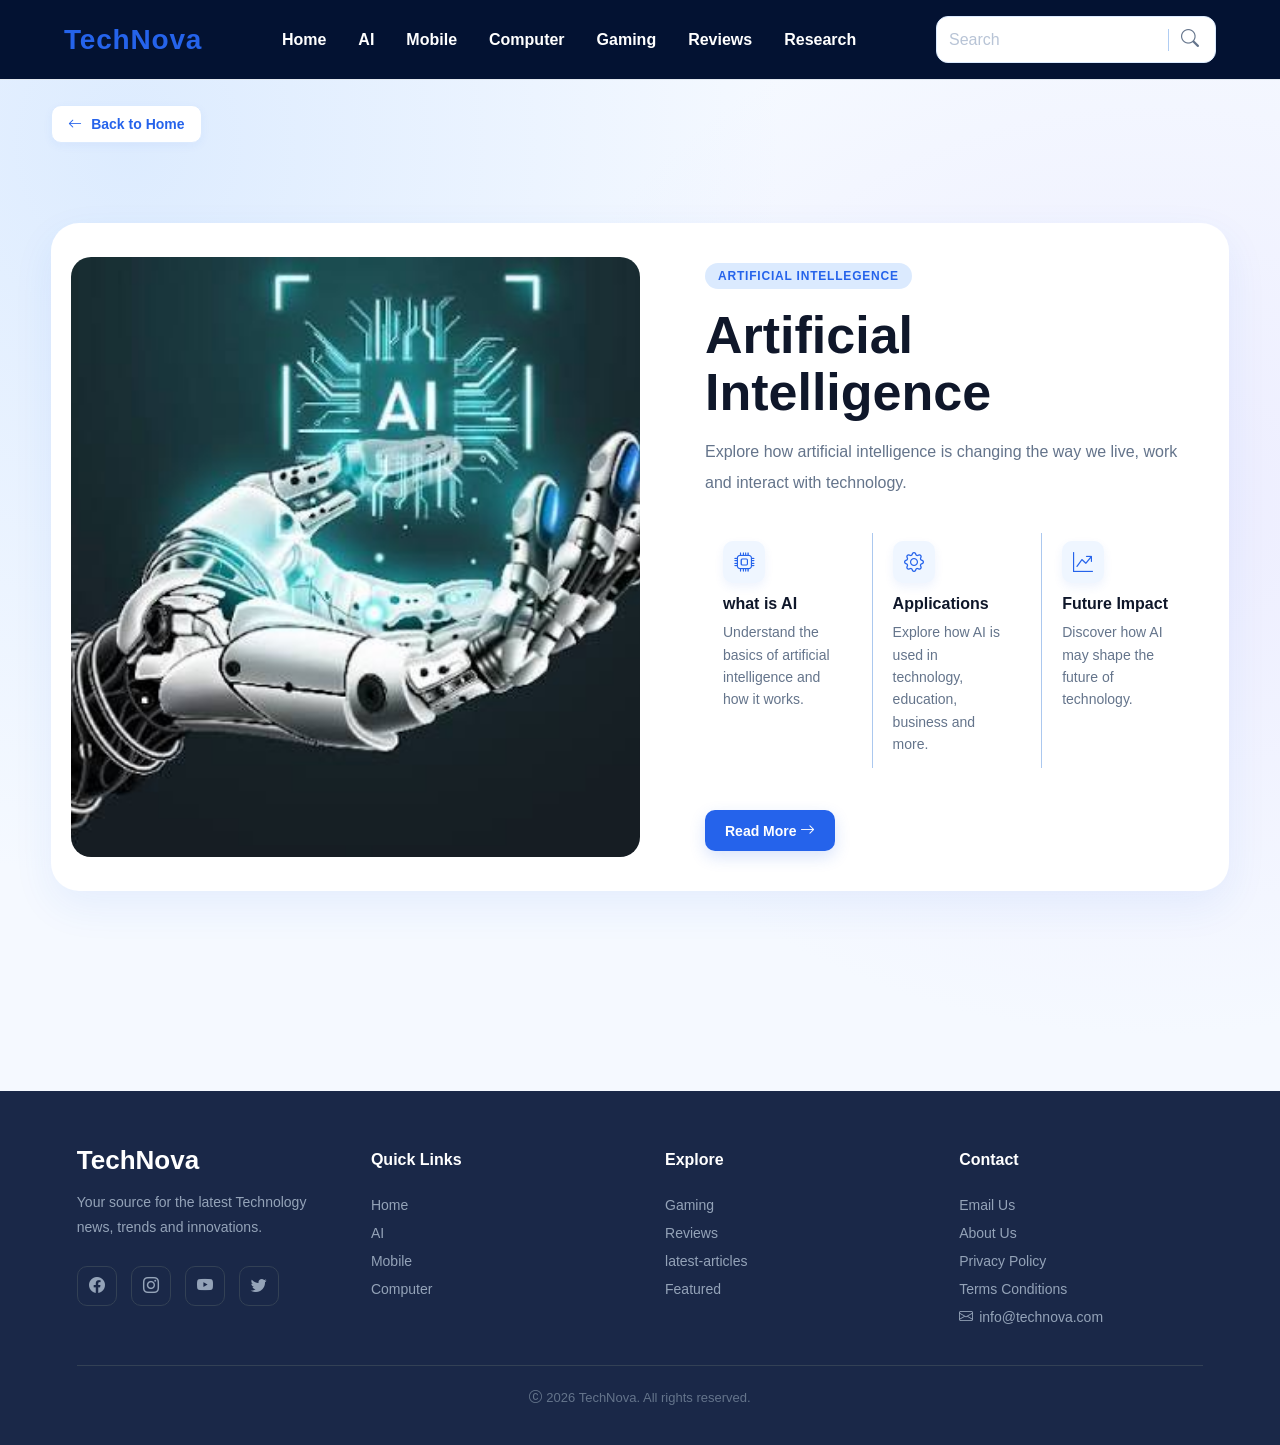
==== commit 28386bbb: "update" ====
--- a/ai-details.html
+++ b/ai-details.html
@@ -20,6 +20,7 @@
             <a href="computer-details.html">Computer</a>
             <a href="gaming-details.html">Gaming</a>
             <a href="#">Reviews</a>
+            <a href="research.html">Research</a>
         </nav>
 
         <div class="header-actions">
--- a/css/style.css
+++ b/css/style.css
@@ -137,6 +137,7 @@
     border-radius: 12px;
     padding: 8px 12px;
     box-sizing: border-box;
+    position: relative;
 
 }
 
@@ -151,6 +152,66 @@
     color: #2563eb;
     transform: translateY(-2px);
 }
+
+#searchResults {
+    display: none;
+    position: absolute;
+    top: calc(100% + 10px);
+    right: 0;
+    width: 280px;
+    max-height: 320px;
+    overflow-y: auto;
+    background: #ffffff;
+    border: 1px solid #dbeafe;
+    border-radius: 16px;
+    padding: 8px;
+    box-shadow: 0 12px 30px rgba(15, 23, 42, 0.16);
+    z-index: 1000;
+    box-sizing: border-box;
+
+}
+
+.search-result-item {
+    display: flex;
+    align-items: center;
+    
+    padding: 12px 14px;
+    margin-bottom: 4px;
+    color: #334155;
+    text-decoration: none;
+    font-size: 14px;
+    border-radius: 8px;
+    transition: background 0.2s ease, color 0.2s ease;
+    gap: 20px;
+}
+
+.search-result-item:hover {
+    background: #eff6ff;
+    color: #2563eb;
+}
+
+.search-result-item i {
+    font-size: 18px;
+    color: #2563eb;
+    flex-shrink: 0;
+    
+}
+
+.search-result-item:hover i {
+    color: #1d4ed8;
+}
+
+
+#searchResults {
+    margin: 0;
+    padding: 12px;
+    color: #64748b;
+    font-size: 14px;
+}
+
+
+
+
 /* section 1 */
 .hero {
     width: 100%;
@@ -1000,6 +1061,19 @@
     color: #2563eb;
 }
 
+.newsletter-message {
+    width: 360px;
+    max-width: 100%;
+    margin: 12px auto 0;
+    text-align: left;
+   
+    font-size: 5px;
+    font-weight: 300;
+    line-height: 1;
+    box-sizing: border-box;
+    
+}
+
 
 
 
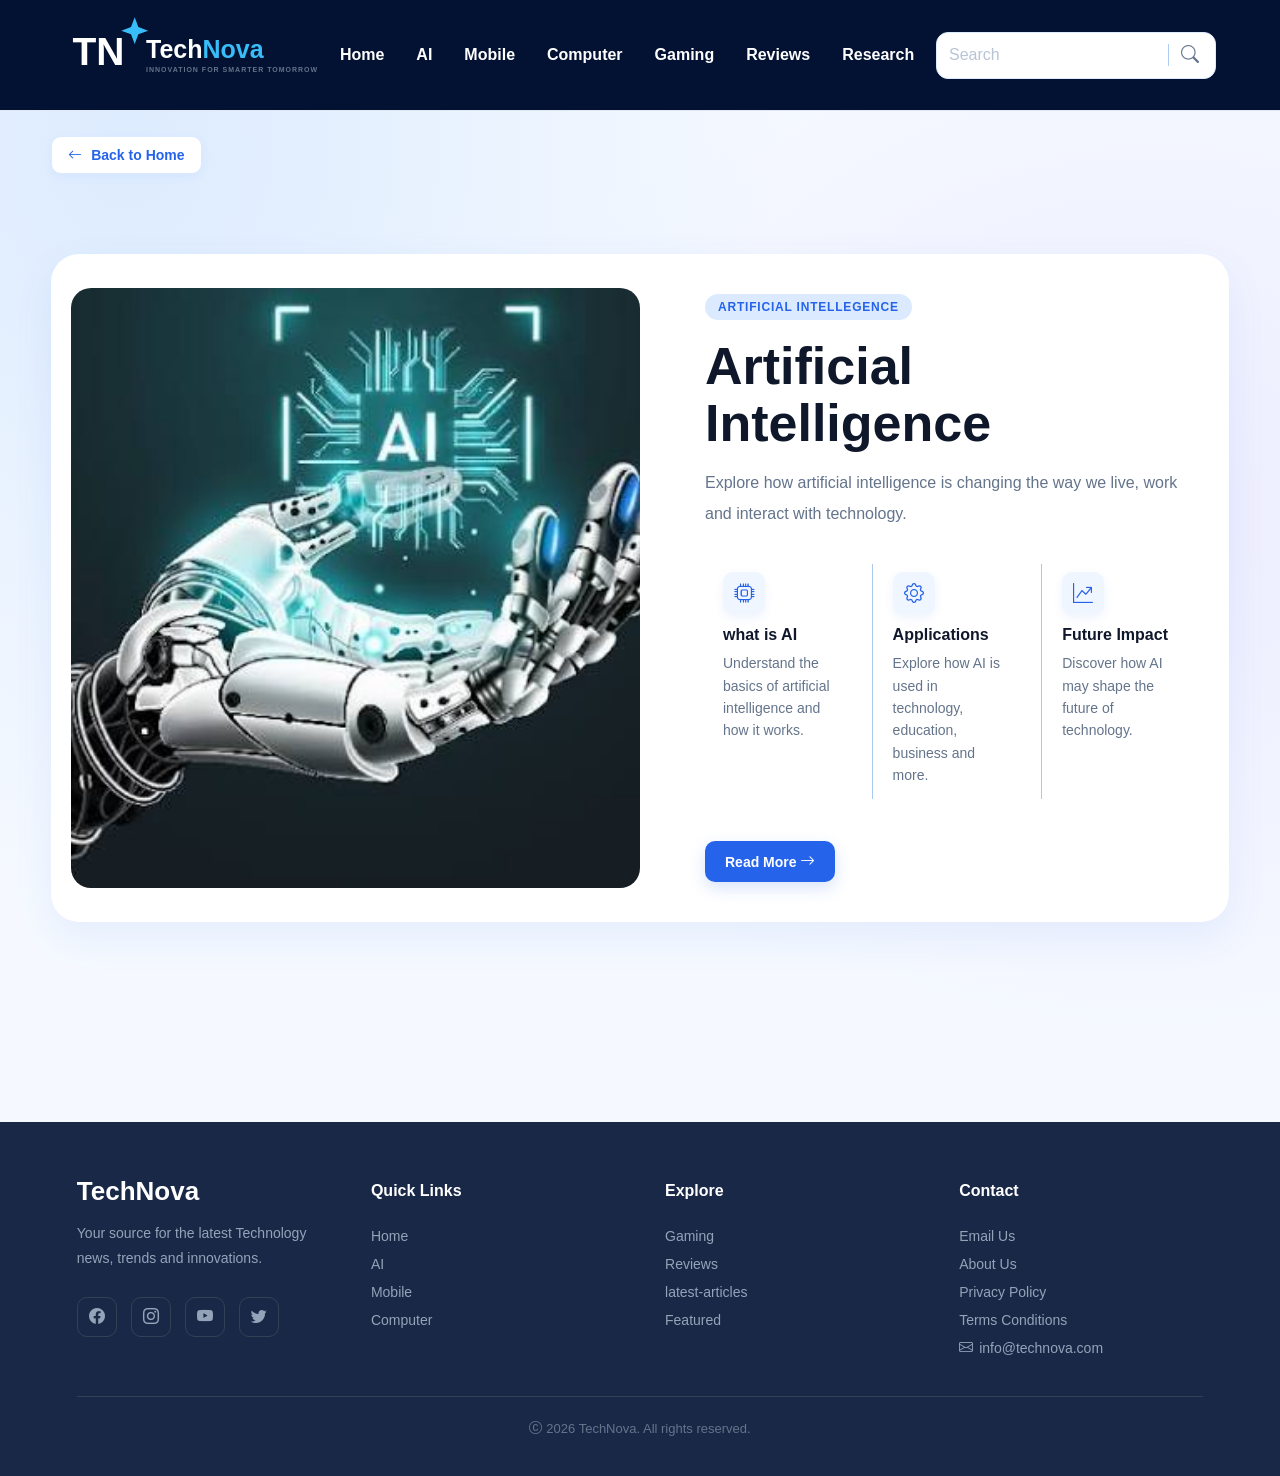
==== commit 3b318a99: "update" ====
--- a/ai-details.html
+++ b/ai-details.html
@@ -12,7 +12,36 @@
 <body>
 
     <header>
-        <div class="logo">TechNova</div>
+        <a href="index.html" class="logo">
+
+            <span class="logo-icon">
+                <svg viewBox="0 0 64 64" xmlns="http://www.w3.org/2000/svg" aria-label="TN star logo" rol="img">
+                    <defs>
+                        <linearGradient id="logoGlow" x1="0" y1="0" x2="1" y2="1">
+                            <stop offest="0%" stop-color="#38bdf8"/>
+                        </linearGradient>
+                    </defs>
+
+                    <!-- <path d="M8 42 c17 56, 39 55, 51 33" fill="none" stroke="url(#logoGlow)" stroke-width="3" stroke-linecap="round"/>
+                    <path d="M9 22 L9 12 L43 12" fill="none" stroke="#38bdf8" stroke-width="2.5" stroke-linecap="round"/> -->
+
+                    <text x="7" y="40" font-size="32" font-weight="800" font-family="Arial, sans-serif" fill="#ffffff">TN</text>
+
+                    <path d="M58 1 L61 9 L69 12 L61 15 L58 23 L55 15 L47 12 L55 9 Z" fill="url(#logoGlow)"/>
+                    <!-- <circle cx="16" cy="51" r="2" fill="#38bdf8"/> -->
+                </svg>
+            </span>
+
+
+            <span class="logo-text">
+                <span class="logo-name">
+                    <span class="logo-tech">Tech</span>
+                    <span class="logo-nova">Nova</span>
+                </span>
+                <span class="logo-slogan">INNOVATION FOR SMARTER TOMORROW</span>
+            </span>
+         </a>
+         
         <nav>
             <a href="index.html">Home</a>
             <a href="ai-details.html">AI</a>
@@ -102,7 +131,7 @@
         <!-- اطلاعات عنوان های کوچک -->
 
                 <div class="ai-card-extra-info">
-                    <div class="ai-card-extra-content" data-card="ai">
+                    <div class="ai-card-extra-content" data-card="ai" id="what-is-ai">
                         <h2>What is AI?</h2>
                         <p>
                              Artificial Intelligence is a technology that allows computers and machines to learn from information, recognize patterns and perform tasks that normally require human intelligence.
@@ -110,7 +139,7 @@
 
                     </div>
 
-                    <div class="ai-card-extra-content" data-card="applications">
+                    <div class="ai-card-extra-content" data-card="applications" id="ai-application">
                         <h2>Applications</h2>
                         <p>
                               Artificial Intelligence is used in many areas, including smartphones, educations, business, healthcare, transportation and entertainment.
@@ -118,7 +147,7 @@
 
                     </div>
 
-                    <div class="ai-card-extra-content" data-card="future">
+                    <div class="ai-card-extra-content" data-card="future" id="future-impact">
                         <h2>Future Impact</h2>
                         <p>
                               Artificial Intelligence may influence the future of technology by improving automation, decision-making, personalization and the way peaple interact with digital systems.
@@ -130,13 +159,13 @@
 
                 </div>
 
-        <section class="ai-extra-info">
+        <section class="ai-extra-info" id="more-about-ai">
             <h2>More About Artificial Intelligence</h2>
             <p>
                 Artificial Intelligence enables computers to learn from data, recognize patterns and perform tasks that normally requires human intelligence.
             </p>
 
-            <div class="ai-extra-item">
+            <div class="ai-extra-item" id="ai-everyday-life">
                 <h3>AI in Everyday Life</h3>
                 <p>
                     Artificial Intelligence is becoming part of everyday life, from smart assistants and recommendation systems to intelligent features in modern devices.
@@ -144,7 +173,7 @@
 
             </div>
 
-            <div class="ai-extra-item">
+            <div class="ai-extra-item" id="how-ai-learns">
                 <h3>How AI Learns</h3>
                 <p>
                     AI systems analyze data, identify patterns and improve their results through learning algorithms
@@ -152,7 +181,7 @@
 
             </div>
 
-            <div class="ai-extra-item">
+            <div class="ai-extra-item" id="ai-technology">
                 <h3>AI Technology</h3>
                 <p>
                     AI is helping modern technologies become smarter, faster and more capable of adapting to users' needs.
--- a/css/style.css
+++ b/css/style.css
@@ -19,12 +19,78 @@
     border-bottom: 1px solid #e2e8f0;
 }
 
-.logo {
+/* .logo {
     font-size: 28px;
     font-weight: 800;
     letter-spacing: 0.8px;
     color: #2563eb;
-}
+} */
+.logo {
+    display: flex;
+    align-items: center;
+    gap: 4px;
+    text-decoration: none;
+}
+
+.logo-icon {
+    width: 78px;
+    height: 78px;
+    display: flex;
+    align-items: center;
+    justify-content: center;
+    flex-shrink: 0;
+    background: transparent;
+    border-radius: 0;
+
+    /* background: linear-gradient(135deg, #2563eb, #06b6d4);
+    color: #ffffff;
+    font-size: 21px;
+    font-weight: 800;
+    letter-spacing: -2px; */
+
+}
+
+.logo-icon svg {
+    width: 78px;
+    height: 78px;
+    display: block;
+    overflow: visible;
+}
+
+.logo-text {
+    display: flex;
+    flex-direction: column;
+    gap: 4px;
+}
+
+.logo-name {
+    color: #ffffff;
+    font-size: 25px;
+    font-weight: 800;
+    line-height: 1;
+    display: flex;
+    gap: 0;
+}
+
+.logo-tech {
+    color: #ffffff;
+}
+
+.logo-nova {
+    color: #38bdf8;
+}
+
+.logo-slogan {
+    color: #64748b;
+    font-size: 7px;
+    font-weight: 600;
+    letter-spacing: 1px;
+    white-space: nowrap;
+}
+
+
+
+
 
 nav {
     display: flex;
@@ -58,6 +124,44 @@
 nav a:hover {
     color: #2563eb;
 
+}
+
+.nav-dropdown {
+    position: relative;
+    display: inline-block;
+}
+
+.dropdown-menu {
+    display: none;
+    position: absolute;
+    top: 100%;
+    left: 0;
+    min-width: 260px;
+    background: #ffffff;
+    border: 1px solid #e2e8f0;
+    border-radius: 10px;
+    box-shadow: 0 8px 24px rgba(15, 23, 42, 0.12);
+    padding: 8px;
+    z-index: 1000;
+}
+
+.nav-dropdown:hover .dropdown-menu, .nav-dropdown:focus-within .dropdown-menu {
+    display: block;
+}
+
+.dropdown-menu a {
+    display: block;
+    padding: 10px 12px;
+    color: #0f172a;
+    text-decoration: none;
+    font-size: 14px;
+    border-radius: 6px;
+    white-space: normal;
+}
+
+.dropdown-menu a:hover, .dropdown-menu a:focus {
+    background: 3efff6ff;
+    color: #2563eb;
 }
 
 
@@ -508,6 +612,33 @@
     .hero-content p {
         font-size: 16px;
     }
+
+    .header {
+        flex-wrap: wrap;
+        gap: 12px;
+        padding: 12px 4%;
+    }
+
+    .logo-icon, .logo-icon svg {
+        width: 55px;
+        height: 55px;
+    }
+    .logo-name {
+        font-size: 21px;
+    }
+    .logo-slogan {
+        font-size: 6px;
+        left: 0.5px;
+    }
+    nav {
+        width: 100%;
+        flex-wrap: wrap;
+        justify-content: center;
+        gap: 14px;
+    }
+    nav a {
+        font-size: 14px;
+    }
 }
 /* بخش کارت های خبری */
 .latest-articles {
